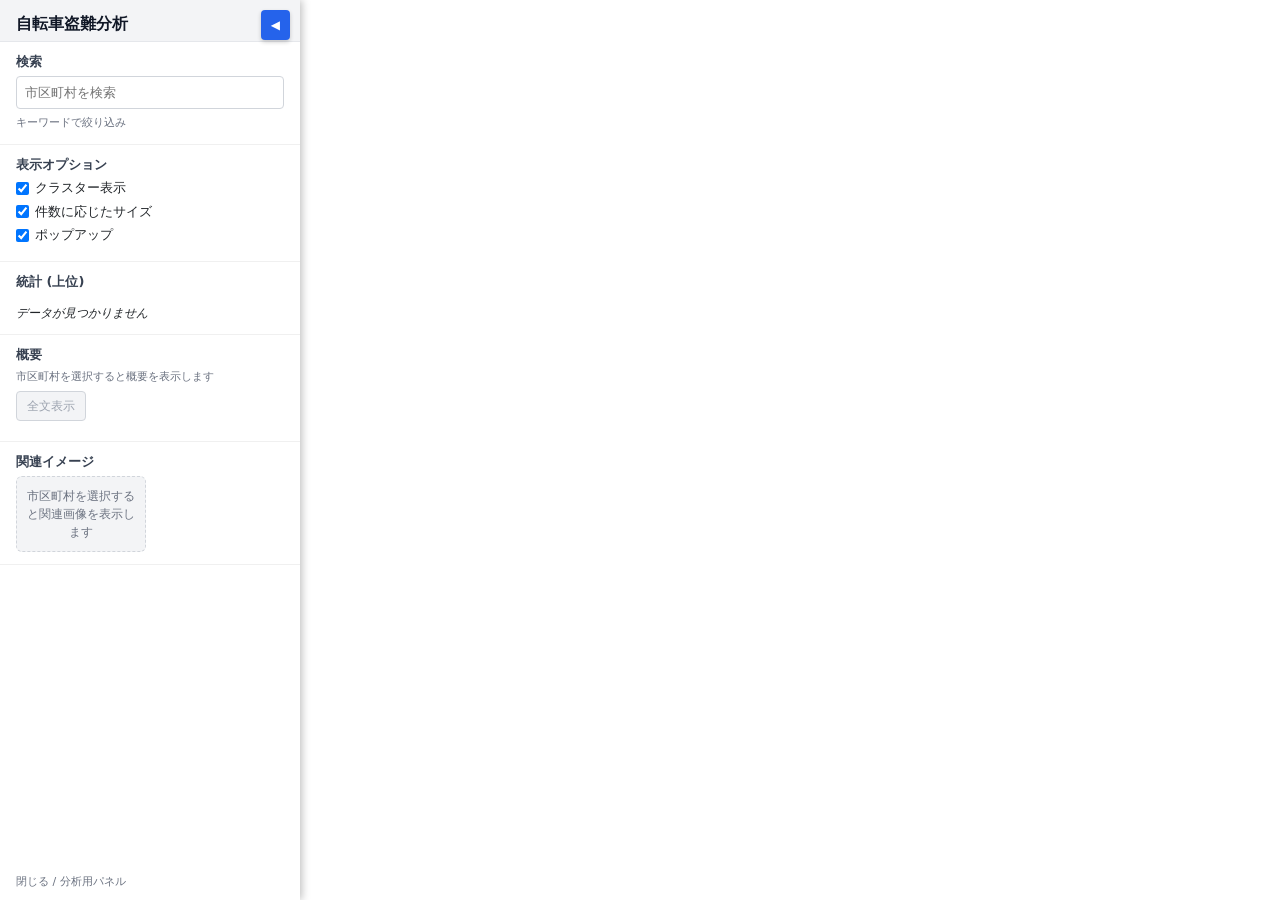
==== index.html @ ae01ef3d "Finished" ====
<!DOCTYPE html>
<html>
<head>
    
    <meta http-equiv="content-type" content="text/html; charset=UTF-8" />
    <script src="https://cdn.jsdelivr.net/npm/leaflet@1.9.3/dist/leaflet.js"></script>
    <script src="https://code.jquery.com/jquery-3.7.1.min.js"></script>
    <script src="https://cdn.jsdelivr.net/npm/bootstrap@5.2.2/dist/js/bootstrap.bundle.min.js"></script>
    <script src="https://cdnjs.cloudflare.com/ajax/libs/Leaflet.awesome-markers/2.0.2/leaflet.awesome-markers.js"></script>
    <link rel="stylesheet" href="https://cdn.jsdelivr.net/npm/leaflet@1.9.3/dist/leaflet.css"/>
    <link rel="stylesheet" href="https://cdn.jsdelivr.net/npm/bootstrap@5.2.2/dist/css/bootstrap.min.css"/>
    <link rel="stylesheet" href="https://netdna.bootstrapcdn.com/bootstrap/3.0.0/css/bootstrap-glyphicons.css"/>
    <link rel="stylesheet" href="https://cdn.jsdelivr.net/npm/@fortawesome/fontawesome-free@6.2.0/css/all.min.css"/>
    <link rel="stylesheet" href="https://cdnjs.cloudflare.com/ajax/libs/Leaflet.awesome-markers/2.0.2/leaflet.awesome-markers.css"/>
    <link rel="stylesheet" href="https://cdn.jsdelivr.net/gh/python-visualization/folium/folium/templates/leaflet.awesome.rotate.min.css"/>
    
            <meta name="viewport" content="width=device-width,
                initial-scale=1.0, maximum-scale=1.0, user-scalable=no" />
            <style>
                #map_f7c6290417a4e3bb10c1043409014bec {
                    position: relative;
                    width: 100.0%;
                    height: 100.0%;
                    left: 0.0%;
                    top: 0.0%;
                }
                .leaflet-container { font-size: 1rem; }
            </style>

            <style>html, body {
                width: 100%;
                height: 100%;
                margin: 0;
                padding: 0;
            }
            </style>

            <!-- Responsive side panel styles -->
            <style>
                .side-panel {
                    position: fixed;
                    top: 0;
                    left: 0;
                    height: 100%;
                    width: 300px;
                    max-width: 80%;
                    background: #ffffff;
                    box-shadow: 2px 0 8px rgba(0,0,0,0.25);
                    transform: translateX(-80%); /* 半分見える状態がデフォルト(閉) */
                    transition: transform 0.32s ease;
                    z-index: 1090;
                    display: flex;
                    flex-direction: column;
                    font-family: system-ui, -apple-system, BlinkMacSystemFont, "Segoe UI", Roboto, Oxygen, Ubuntu, Cantarell, "Fira Sans", "Droid Sans", "Helvetica Neue", Arial, sans-serif;
                }
                .side-panel.open { transform: translateX(0); }
                .side-panel header {
                    padding: 14px 16px 8px;
                    background: #f3f4f6;
                    border-bottom: 1px solid #e5e7eb;
                    position: relative;
                }
                .side-panel header h2 {
                    margin: 0;
                    font-size: 16px;
                    font-weight: 600;
                    color: #111827;
                }
                #panelToggle {
                    position: absolute;
                    top: 10px;
                    right: 10px;
                    background: #2563eb;
                    color: #fff;
                    border: none;
                    padding: 6px 10px;
                    font-size: 12px;
                    border-radius: 4px;
                    cursor: pointer;
                    box-shadow: 0 2px 4px rgba(0,0,0,0.2);
                }
                #panelToggle:focus { outline: 2px solid #fff; }
                .panel-section { padding: 12px 16px; border-bottom: 1px solid #f0f0f0; }
                .panel-section h3 { margin: 0 0 6px; font-size: 13px; font-weight: 600; color: #374151; }
                .panel-section label { display: flex; align-items: center; gap: 6px; font-size: 13px; margin-bottom: 4px; }
                .panel-scroll { flex: 1 1 auto; overflow-y: auto; }
                .panel-footer { padding: 10px 16px; font-size: 11px; color: #6b7280; }
                .search-box input { width: 100%; padding: 6px 8px; font-size: 13px; border: 1px solid #d1d5db; border-radius: 4px; }
                .search-results { margin-top: 6px; display: flex; flex-direction: column; gap: 4px; }
                .search-results button { text-align: left; border: 1px solid #dbeafe; background: #eff6ff; color: #1e3a8a; border-radius: 4px; padding: 6px 8px; font-size: 12px; cursor: pointer; transition: background 0.2s ease, border-color 0.2s ease; }
                .search-results button:hover, .search-results button:focus { background: #dbeafe; outline: none; }
                .search-results button.active { background: #bfdbfe; border-color: #2563eb; }
                .badge-count { background:#2563eb; color:#fff; border-radius:10px; padding:2px 6px; font-size:11px; }
                .stat-chips { display: flex; flex-wrap: wrap; gap: 8px; margin-bottom: 10px; }
                .stat-chip { flex: 1 1 45%; min-width: 120px; border: 1px solid #e5e7eb; border-radius: 6px; padding: 6px 8px; background: #f9fafb; }
                .stat-chip strong { display: block; font-size: 15px; color: #111827; }
                .stat-chip span { font-size: 11px; color: #6b7280; }
                .stat-row { width: 100%; display: flex; justify-content: space-between; align-items: center; background: #f8fafc; border: 1px solid #e5e7eb; border-radius: 5px; padding: 6px 8px; font-size: 12px; margin-bottom: 4px; cursor: pointer; transition: background 0.2s ease, border-color 0.2s ease; }
                .stat-row:hover, .stat-row:focus { background: #eff6ff; border-color: #bfdbfe; outline: none; }
                .muted-text { font-size: 11px; color: #6b7280; margin: 4px 0 6px; }
                .overview-toggle { border: 1px solid #93c5fd; background: #e0f2fe; color: #1d4ed8; border-radius: 4px; padding: 5px 10px; font-size: 12px; cursor: pointer; margin-bottom: 8px; transition: background 0.2s ease, border-color 0.2s ease; }
                .overview-toggle:hover:not(:disabled) { background: #bfdbfe; }
                .overview-toggle:disabled { background: #f3f4f6; border-color: #d1d5db; color: #9ca3af; cursor: not-allowed; }
                .overview-list { list-style: none; margin: 0; padding: 0; display: flex; flex-direction: column; gap: 6px; font-size: 12px; }
                .overview-list li { background: #f9fafb; border: 1px solid #e5e7eb; border-radius: 6px; padding: 8px; line-height: 1.5; }
                .overview-list li strong { display: block; font-size: 13px; margin-bottom: 4px; color: #111827; }
                .panel-images { display: grid; grid-template-columns: repeat(auto-fill, minmax(90px, 1fr)); gap: 8px; }
                .image-card { position: relative; border-radius: 6px; overflow: hidden; border: 1px solid #e5e7eb; background: #f8fafc; min-height: 70px; }
                .image-card img { width: 100%; height: 100%; object-fit: cover; display: block; }
                .image-card span { position: absolute; left: 0; right: 0; bottom: 0; background: rgba(0,0,0,0.45); color: #fff; font-size: 11px; padding: 2px 4px; white-space: nowrap; overflow: hidden; text-overflow: ellipsis; }
                .image-placeholder { background: #f3f4f6; color: #6b7280; border: 1px dashed #d1d5db; border-radius: 6px; padding: 10px; font-size: 12px; text-align: center; }
                .image-modal { position: fixed; inset: 0; background: rgba(0,0,0,0.65); display: flex; align-items: center; justify-content: center; z-index: 2000; padding: 20px; opacity: 0; pointer-events: none; transition: opacity 0.2s ease; }
                .image-modal.open { opacity: 1; pointer-events: auto; }
                .image-modal figure { max-width: 90vw; max-height: 90vh; margin: 0; background: #fff; border-radius: 10px; overflow: hidden; box-shadow: 0 10px 25px rgba(0,0,0,0.35); position: relative; }
                .image-modal img { max-width: 100%; max-height: 100%; display: block; }
                .image-modal figcaption { padding: 10px 14px; font-size: 14px; color: #111827; background: #f9fafb; border-top: 1px solid #e5e7eb; }
                .image-modal button { position: absolute; top: 8px; right: 8px; border: none; background: rgba(0,0,0,0.6); color: #fff; border-radius: 999px; width: 32px; height: 32px; font-size: 18px; cursor: pointer; display: flex; align-items: center; justify-content: center; }
                @media (max-width: 600px) {
                    #togglePanelBtn { top: 8px; left: 8px; font-size: 13px; padding: 8px 12px; }
                    .side-panel { width: 260px; }
                }
            </style>

            <style>#map {
                position:absolute;
                top:0;
                bottom:0;
                right:0;
                left:0;
                }
            </style>

            <style>
                .layer-toggle {
                    display: flex;
                    flex-direction: column;
                    gap: 6px;
                    padding: 6px;
                }
                .layer-toggle .toggle-title {
                    font-size: 12px;
                    font-weight: 600;
                    color: #111827;
                    margin-bottom: 2px;
                }
                .layer-toggle .button-row {
                    display: flex;
                    gap: 4px;
                    flex-wrap: wrap;
                }
                .layer-toggle button {
                    border: none;
                    background: #f3f4f6;
                    color: #1f2937;
                    padding: 6px 10px;
                    font-size: 12px;
                    border-radius: 4px;
                    cursor: pointer;
                    transition: background 0.2s ease;
                }
                .layer-toggle button.active {
                    background: #2563eb;
                    color: #ffffff;
                }
                .layer-toggle button:focus {
                    outline: 2px solid rgba(37, 99, 235, 0.3);
                    outline-offset: 1px;
                }
                .map-legend {
                    background: rgba(255,255,255,0.94);
                    padding: 10px 12px;
                    border-radius: 6px;
                    font-size: 12px;
                    color: #1f2937;
                    box-shadow: 0 2px 6px rgba(0,0,0,0.2);
                    line-height: 1.4;
                }
                .map-legend .legend-title { font-weight: 600; margin-bottom: 4px; }
                .map-legend .legend-scale { display: flex; align-items: flex-end; gap: 14px; }
                .map-legend .legend-circle {
                    border-radius: 50%;
                    border: 2px solid #2563eb;
                    background: rgba(37,99,235,0.15);
                    display: flex;
                    align-items: center;
                    justify-content: center;
                    color: #1d4ed8;
                    font-size: 10px;
                }
                .legend-circle[data-size="large"] { width: 32px; height: 32px; }
                .legend-circle[data-size="medium"] { width: 22px; height: 22px; }
                .legend-circle[data-size="small"] { width: 14px; height: 14px; }
            </style>

            <script>
                L_NO_TOUCH = false;
                L_DISABLE_3D = false;
            </script>

        
    <script src="https://cdnjs.cloudflare.com/ajax/libs/leaflet.markercluster/1.1.0/leaflet.markercluster.js"></script>
    <link rel="stylesheet" href="https://cdnjs.cloudflare.com/ajax/libs/leaflet.markercluster/1.1.0/MarkerCluster.css"/>
    <link rel="stylesheet" href="https://cdnjs.cloudflare.com/ajax/libs/leaflet.markercluster/1.1.0/MarkerCluster.Default.css"/>
</head> 
<body>
    <!-- Slide-in side panel -->
    <aside id="sidePanel" class="side-panel" aria-hidden="true">
        <header>
            <h2>自転車盗難分析</h2>
            <button id="panelToggle" aria-label="パネル開閉" aria-controls="sidePanel" aria-expanded="false">▶</button>
        </header>
        <div class="panel-scroll">
            <section class="panel-section search-box">
                <h3>検索</h3>
                <input type="text" id="searchCity" placeholder="市区町村を検索" aria-label="市区町村検索" />
                <div id="searchResults" class="search-results" role="listbox" aria-live="polite"></div>
            </section>
            <section class="panel-section" id="filtersSection">
                <h3>表示オプション</h3>
                <label><input type="checkbox" id="chkCluster" checked /> クラスター表示</label>
                <label><input type="checkbox" id="chkSizeScale" checked /> 件数に応じたサイズ</label>
                <label><input type="checkbox" id="chkTooltips" checked /> ポップアップ</label>
            </section>
            <section class="panel-section" id="statsSection">
                <h3>統計 (上位)</h3>
                <div id="summaryChips" class="stat-chips" aria-live="polite"></div>
                <div id="topStats" style="font-size:12px; line-height:1.4;">
                    <!-- 動的挿入 -->
                    <em>読み込み中...</em>
                </div>
            </section>
            <section class="panel-section" id="overviewSection">
                <h3>概要</h3>
                <p id="overviewStatus" class="muted-text">市区町村を選択すると概要を表示します</p>
                <button id="overviewToggle" class="overview-toggle" type="button" disabled>全文表示</button>
                <ul id="overviewList" class="overview-list" aria-live="polite" aria-label="市区町村の概要"></ul>
            </section>
            <section class="panel-section" id="imagesSection">
                <h3>関連イメージ</h3>
                <div id="panelImages" class="panel-images" aria-live="polite"></div>
            </section>
        </div>
        <div class="panel-footer">
            <span style="cursor:pointer;" id="closePanelLink">閉じる</span> / 分析用パネル
        </div>
    </aside>

    <!-- Map container -->
    <div class="folium-map" id="map_f7c6290417a4e3bb10c1043409014bec" ></div>

    <div id="imageModal" class="image-modal" aria-hidden="true" role="dialog" aria-label="画像プレビュー">
        <figure>
            <button type="button" id="imageModalClose" aria-label="閉じる">×</button>
            <img id="imageModalImg" src="" alt="" />
            <figcaption id="imageModalCaption"></figcaption>
        </figure>
    </div>
        
</body>
<script>
    
    
            var map_f7c6290417a4e3bb10c1043409014bec = L.map(
                "map_f7c6290417a4e3bb10c1043409014bec",
                {
                    center: [35.616717135, 140.18811012],
                    crs: L.CRS.EPSG3857,
                    ...{
  "zoom": 11,
  "zoomControl": true,
  "preferCanvas": false,
}

                }
            );

            

        
    
            var tile_layer_526d71d2e81207b99fbab3eeb32e9b01 = L.tileLayer(
                "https://{s}.basemaps.cartocdn.com/light_all/{z}/{x}/{y}{r}.png",
                {
  "minZoom": 0,
  "maxZoom": 20,
  "maxNativeZoom": 20,
  "noWrap": false,
  "attribution": "\u0026copy; \u003ca href=\"https://www.openstreetmap.org/copyright\"\u003eOpenStreetMap\u003c/a\u003e contributors \u0026copy; \u003ca href=\"https://carto.com/attributions\"\u003eCARTO\u003c/a\u003e",
  "subdomains": "abcd",
  "detectRetina": false,
  "tms": false,
  "opacity": 1,
}

            );

                        var tile_layer_e37a84e5b61f8edf1b8c174b8206d7f0 = L.tileLayer(
                                "https://server.arcgisonline.com/ArcGIS/rest/services/World_Imagery/MapServer/tile/{z}/{y}/{x}",
                                {
    "minZoom": 0,
    "maxZoom": 19,
    "noWrap": false,
    "attribution": "Tiles \u0026copy; Esri \u0026mdash; Source: Esri, i-cubed, USDA, USGS, AEX, GeoEye, Getmapping, Aerogrid, IGN, IGP, UPR-EGP, and the GIS User Community",
    "opacity": 1,
}

                        );

                        var tile_layer_1e805b9158cbe1a747aac5589d862621 = L.tileLayer(
                                "https://stamen-tiles.a.ssl.fastly.net/toner-lines/{z}/{x}/{y}.png",
                                {
    "minZoom": 0,
    "maxZoom": 20,
    "noWrap": false,
    "attribution": "Map tiles by Stamen Design, under CC BY 3.0. Data \u0026copy; OpenStreetMap contributors",
    "opacity": 1,
}

                        );

                        var tile_layer_e74fb24def4e6665278f3936b855c326 = L.tileLayer(
                                "https://{s}.tile.openrailwaymap.org/standard/{z}/{x}/{y}.png",
                                {
    "minZoom": 0,
    "maxZoom": 19,
    "noWrap": false,
    "attribution": "Map data \u0026copy; OpenStreetMap contributors; Map style \u0026copy; OpenRailwayMap contributors",
    "subdomains": "abc",
    "opacity": 1,
}

                        );
        
    
            tile_layer_526d71d2e81207b99fbab3eeb32e9b01.addTo(map_f7c6290417a4e3bb10c1043409014bec);

            tile_layer_1e805b9158cbe1a747aac5589d862621.setOpacity(0.6);
            tile_layer_1e805b9158cbe1a747aac5589d862621.setZIndex(450);
            tile_layer_e74fb24def4e6665278f3936b855c326.setOpacity(0.75);
            tile_layer_e74fb24def4e6665278f3936b855c326.setZIndex(460);

            var base_layers_f7c6290417a4e3bb10c1043409014bec = {
                "standard": tile_layer_526d71d2e81207b99fbab3eeb32e9b01,
                "satellite": tile_layer_e37a84e5b61f8edf1b8c174b8206d7f0
            };

            var overlay_layers_f7c6290417a4e3bb10c1043409014bec = {
                "traffic": tile_layer_1e805b9158cbe1a747aac5589d862621,
                "transit": tile_layer_e74fb24def4e6665278f3936b855c326
            };

            var active_base_layer_f7c6290417a4e3bb10c1043409014bec = tile_layer_526d71d2e81207b99fbab3eeb32e9b01;
            var overlay_state_f7c6290417a4e3bb10c1043409014bec = {
                "traffic": false,
                "transit": false
            };

            function setBaseLayer_f7c6290417a4e3bb10c1043409014bec(layerKey) {
                var nextLayer = base_layers_f7c6290417a4e3bb10c1043409014bec[layerKey];
                if (!nextLayer || nextLayer === active_base_layer_f7c6290417a4e3bb10c1043409014bec) {
                    return;
                }
                map_f7c6290417a4e3bb10c1043409014bec.removeLayer(active_base_layer_f7c6290417a4e3bb10c1043409014bec);
                map_f7c6290417a4e3bb10c1043409014bec.addLayer(nextLayer);
                active_base_layer_f7c6290417a4e3bb10c1043409014bec = nextLayer;
                var buttons = document.querySelectorAll('.layer-toggle button[data-type="base"]');
                buttons.forEach(function(btn) {
                    btn.classList.toggle('active', btn.dataset.layer === layerKey);
                });
            }

            function toggleOverlay_f7c6290417a4e3bb10c1043409014bec(layerKey) {
                var overlayLayer = overlay_layers_f7c6290417a4e3bb10c1043409014bec[layerKey];
                if (!overlayLayer) {
                    return;
                }
                var isActive;
                if (map_f7c6290417a4e3bb10c1043409014bec.hasLayer(overlayLayer)) {
                    map_f7c6290417a4e3bb10c1043409014bec.removeLayer(overlayLayer);
                    isActive = false;
                } else {
                    map_f7c6290417a4e3bb10c1043409014bec.addLayer(overlayLayer);
                    if (overlayLayer.bringToFront) {
                        overlayLayer.bringToFront();
                    }
                    isActive = true;
                }
                overlay_state_f7c6290417a4e3bb10c1043409014bec[layerKey] = isActive;
                var buttons = document.querySelectorAll('.layer-toggle button[data-type="overlay"]');
                buttons.forEach(function(btn) {
                    if (btn.dataset.layer === layerKey) {
                        btn.classList.toggle('active', isActive);
                    }
                });
            }

            var layer_toggle_control_f7c6290417a4e3bb10c1043409014bec = L.control({ position: "topright" });
            layer_toggle_control_f7c6290417a4e3bb10c1043409014bec.onAdd = function(map) {
                var container = L.DomUtil.create('div', 'layer-toggle leaflet-bar');

                var baseGroup = L.DomUtil.create('div', 'toggle-group', container);
                var baseTitle = L.DomUtil.create('div', 'toggle-title', baseGroup);
                baseTitle.textContent = 'ベース';
                var baseRow = L.DomUtil.create('div', 'button-row', baseGroup);
                var baseOptions = [
                    { key: 'standard', label: '標準' },
                    { key: 'satellite', label: '航空写真' }
                ];
                baseOptions.forEach(function(option) {
                    var button = L.DomUtil.create('button', '', baseRow);
                    button.type = 'button';
                    button.textContent = option.label;
                    button.dataset.layer = option.key;
                    button.dataset.type = 'base';
                    if (option.key === 'standard') {
                        button.classList.add('active');
                    }
                    L.DomEvent.on(button, 'click', function(ev) {
                        L.DomEvent.stop(ev);
                        setBaseLayer_f7c6290417a4e3bb10c1043409014bec(option.key);
                    });
                });

                var overlayGroup = L.DomUtil.create('div', 'toggle-group', container);
                var overlayTitle = L.DomUtil.create('div', 'toggle-title', overlayGroup);
                overlayTitle.textContent = 'オーバーレイ';
                var overlayRow = L.DomUtil.create('div', 'button-row', overlayGroup);
                var overlayOptions = [
                    { key: 'traffic', label: '交通状況' },
                    { key: 'transit', label: '路線図' }
                ];
                overlayOptions.forEach(function(option) {
                    var button = L.DomUtil.create('button', '', overlayRow);
                    button.type = 'button';
                    button.textContent = option.label;
                    button.dataset.layer = option.key;
                    button.dataset.type = 'overlay';
                    if (overlay_state_f7c6290417a4e3bb10c1043409014bec[option.key]) {
                        button.classList.add('active');
                    }
                    L.DomEvent.on(button, 'click', function(ev) {
                        L.DomEvent.stop(ev);
                        toggleOverlay_f7c6290417a4e3bb10c1043409014bec(option.key);
                    });
                });

                L.DomEvent.disableClickPropagation(container);
                L.DomEvent.disableScrollPropagation(container);
                return container;
            };
            layer_toggle_control_f7c6290417a4e3bb10c1043409014bec.addTo(map_f7c6290417a4e3bb10c1043409014bec);
        
    
            var marker_cluster_69c0f70e9b722f845cf326cb5aeaf27f = L.markerClusterGroup(
                {
}
            );
        
    
            var circle_marker_d428df371e9bc23b0d02b75203beaa95 = L.circleMarker(
                [35.721634, 139.9309444],
                {"bubblingMouseEvents": true, "color": "#2563eb", "dashArray": null, "dashOffset": null, "fill": true, "fillColor": "#2563eb", "fillOpacity": 0.6, "fillRule": "evenodd", "lineCap": "round", "lineJoin": "round", "opacity": 1.0, "radius": 30.0, "stroke": true, "weight": 3}
            ).addTo(marker_cluster_69c0f70e9b722f845cf326cb5aeaf27f);
        
    
        var popup_c96e4fb0774380a669b918ab66b3ad8e = L.popup({
  "maxWidth": 250,
});

        
            
                var html_6c2ad84d0067e5467867e5a15579f1a5 = $(`<div id="html_6c2ad84d0067e5467867e5a15579f1a5" style="width: 100.0%; height: 100.0%;"><b>市川市</b><br>件数: 794</div>`)[0];
                popup_c96e4fb0774380a669b918ab66b3ad8e.setContent(html_6c2ad84d0067e5467867e5a15579f1a5);
            
        

        circle_marker_d428df371e9bc23b0d02b75203beaa95.bindPopup(popup_c96e4fb0774380a669b918ab66b3ad8e)
        ;

        
    
    
            var circle_marker_f58487656fd68e5598c12ae7f82d09bb = L.circleMarker(
                [35.7879371, 139.903177],
                {"bubblingMouseEvents": true, "color": "#2563eb", "dashArray": null, "dashOffset": null, "fill": true, "fillColor": "#2563eb", "fillOpacity": 0.6, "fillRule": "evenodd", "lineCap": "round", "lineJoin": "round", "opacity": 1.0, "radius": 22.987405541561714, "stroke": true, "weight": 3}
            ).addTo(marker_cluster_69c0f70e9b722f845cf326cb5aeaf27f);
        
    
        var popup_73ba7863fd64c10ffb5c98cbd5cc5476 = L.popup({
  "maxWidth": 250,
});

        
            
                var html_c0d158f6993f849579342bb5818f1754 = $(`<div id="html_c0d158f6993f849579342bb5818f1754" style="width: 100.0%; height: 100.0%;"><b>松戸市</b><br>件数: 562</div>`)[0];
                popup_73ba7863fd64c10ffb5c98cbd5cc5476.setContent(html_c0d158f6993f849579342bb5818f1754);
            
        

        circle_marker_f58487656fd68e5598c12ae7f82d09bb.bindPopup(popup_73ba7863fd64c10ffb5c98cbd5cc5476)
        ;

        
    
    
            var circle_marker_a300850f3d2778c8debb0843b1429718 = L.circleMarker(
                [35.8676218, 139.9756876],
                {"bubblingMouseEvents": true, "color": "#2563eb", "dashArray": null, "dashOffset": null, "fill": true, "fillColor": "#2563eb", "fillOpacity": 0.6, "fillRule": "evenodd", "lineCap": "round", "lineJoin": "round", "opacity": 1.0, "radius": 20.2367758186398, "stroke": true, "weight": 3}
            ).addTo(marker_cluster_69c0f70e9b722f845cf326cb5aeaf27f);
        
    
        var popup_9b65bee24a403f30b55470ece668f7eb = L.popup({
  "maxWidth": 250,
});

        
            
                var html_1f2dd9707a6f22ad6ca2e049cd3a0bf3 = $(`<div id="html_1f2dd9707a6f22ad6ca2e049cd3a0bf3" style="width: 100.0%; height: 100.0%;"><b>柏市</b><br>件数: 471</div>`)[0];
                popup_9b65bee24a403f30b55470ece668f7eb.setContent(html_1f2dd9707a6f22ad6ca2e049cd3a0bf3);
            
        

        circle_marker_a300850f3d2778c8debb0843b1429718.bindPopup(popup_9b65bee24a403f30b55470ece668f7eb)
        ;

        
    
    
            var circle_marker_42e493315a308008caa85acaa016df18 = L.circleMarker(
                [35.5787423, 140.0943918],
                {"bubblingMouseEvents": true, "color": "#2563eb", "dashArray": null, "dashOffset": null, "fill": true, "fillColor": "#2563eb", "fillOpacity": 0.6, "fillRule": "evenodd", "lineCap": "round", "lineJoin": "round", "opacity": 1.0, "radius": 20.14609571788413, "stroke": true, "weight": 3}
            ).addTo(marker_cluster_69c0f70e9b722f845cf326cb5aeaf27f);
        
    
        var popup_6c9c6983335fd440443d003f669d9380 = L.popup({
  "maxWidth": 250,
});

        
            
                var html_ef583d9c772bce3fdb4ebcb14db133d2 = $(`<div id="html_ef583d9c772bce3fdb4ebcb14db133d2" style="width: 100.0%; height: 100.0%;"><b>千葉市中央区</b><br>件数: 468</div>`)[0];
                popup_6c9c6983335fd440443d003f669d9380.setContent(html_ef583d9c772bce3fdb4ebcb14db133d2);
            
        

        circle_marker_42e493315a308008caa85acaa016df18.bindPopup(popup_6c9c6983335fd440443d003f669d9380)
        ;

        
    
    
            var circle_marker_af2ae5707f6e0457884ef79ebf59d365 = L.circleMarker(
                [35.6539105, 139.902563],
                {"bubblingMouseEvents": true, "color": "#2563eb", "dashArray": null, "dashOffset": null, "fill": true, "fillColor": "#2563eb", "fillOpacity": 0.6, "fillRule": "evenodd", "lineCap": "round", "lineJoin": "round", "opacity": 1.0, "radius": 16.24685138539043, "stroke": true, "weight": 3}
            ).addTo(marker_cluster_69c0f70e9b722f845cf326cb5aeaf27f);
        
    
        var popup_c489bb18ca3d61bf19f11b24cf5b283b = L.popup({
  "maxWidth": 250,
});

        
            
                var html_d465c773dbbb4147bf766b5b42480670 = $(`<div id="html_d465c773dbbb4147bf766b5b42480670" style="width: 100.0%; height: 100.0%;"><b>浦安市</b><br>件数: 339</div>`)[0];
                popup_c489bb18ca3d61bf19f11b24cf5b283b.setContent(html_d465c773dbbb4147bf766b5b42480670);
            
        

        circle_marker_af2ae5707f6e0457884ef79ebf59d365.bindPopup(popup_c489bb18ca3d61bf19f11b24cf5b283b)
        ;

        
    
    
            var circle_marker_e51f08abb9e01e5912b13a43c73f334b = L.circleMarker(
                [35.722537, 140.0995131],
                {"bubblingMouseEvents": true, "color": "#2563eb", "dashArray": null, "dashOffset": null, "fill": true, "fillColor": "#2563eb", "fillOpacity": 0.6, "fillRule": "evenodd", "lineCap": "round", "lineJoin": "round", "opacity": 1.0, "radius": 15.672544080604535, "stroke": true, "weight": 3}
            ).addTo(marker_cluster_69c0f70e9b722f845cf326cb5aeaf27f);
        
    
        var popup_d6278a19c2dfb818f22a9942c75f3f54 = L.popup({
  "maxWidth": 250,
});

        
            
                var html_087ace10b7da6790ad20a2207afe29c3 = $(`<div id="html_087ace10b7da6790ad20a2207afe29c3" style="width: 100.0%; height: 100.0%;"><b>八千代市</b><br>件数: 320</div>`)[0];
                popup_d6278a19c2dfb818f22a9942c75f3f54.setContent(html_087ace10b7da6790ad20a2207afe29c3);
            
        

        circle_marker_e51f08abb9e01e5912b13a43c73f334b.bindPopup(popup_d6278a19c2dfb818f22a9942c75f3f54)
        ;

        
    
    
            var circle_marker_2e7bb16823ed5724225e7d12dd6ec6cf = L.circleMarker(
                [35.6816753, 140.0272065],
                {"bubblingMouseEvents": true, "color": "#2563eb", "dashArray": null, "dashOffset": null, "fill": true, "fillColor": "#2563eb", "fillOpacity": 0.6, "fillRule": "evenodd", "lineCap": "round", "lineJoin": "round", "opacity": 1.0, "radius": 15.46095717884131, "stroke": true, "weight": 3}
            ).addTo(marker_cluster_69c0f70e9b722f845cf326cb5aeaf27f);
        
    
        var popup_a25fb5701d0ee86972d60ffac10fa33b = L.popup({
  "maxWidth": 250,
});

        
            
                var html_b3762e3cb08a9d886937451448d608a3 = $(`<div id="html_b3762e3cb08a9d886937451448d608a3" style="width: 100.0%; height: 100.0%;"><b>習志野市</b><br>件数: 313</div>`)[0];
                popup_a25fb5701d0ee86972d60ffac10fa33b.setContent(html_b3762e3cb08a9d886937451448d608a3);
            
        

        circle_marker_2e7bb16823ed5724225e7d12dd6ec6cf.bindPopup(popup_a25fb5701d0ee86972d60ffac10fa33b)
        ;

        
    
    
            var circle_marker_5a493c247a590509e78ee5d2c8564cd2 = L.circleMarker(
                [35.6530257, 140.049996],
                {"bubblingMouseEvents": true, "color": "#2563eb", "dashArray": null, "dashOffset": null, "fill": true, "fillColor": "#2563eb", "fillOpacity": 0.6, "fillRule": "evenodd", "lineCap": "round", "lineJoin": "round", "opacity": 1.0, "radius": 14.070528967254408, "stroke": true, "weight": 3}
            ).addTo(marker_cluster_69c0f70e9b722f845cf326cb5aeaf27f);
        
    
        var popup_b119940e48368abddf6c05fb4e095e79 = L.popup({
  "maxWidth": 250,
});

        
            
                var html_79bb52c14181bdc1f8425531f12109d9 = $(`<div id="html_79bb52c14181bdc1f8425531f12109d9" style="width: 100.0%; height: 100.0%;"><b>千葉市美浜区</b><br>件数: 267</div>`)[0];
                popup_b119940e48368abddf6c05fb4e095e79.setContent(html_79bb52c14181bdc1f8425531f12109d9);
            
        

        circle_marker_5a493c247a590509e78ee5d2c8564cd2.bindPopup(popup_b119940e48368abddf6c05fb4e095e79)
        ;

        
    
    
            var circle_marker_4eea6e7d396060fc542f5e8c556f0426 = L.circleMarker(
                [35.622121, 140.1026672],
                {"bubblingMouseEvents": true, "color": "#2563eb", "dashArray": null, "dashOffset": null, "fill": true, "fillColor": "#2563eb", "fillOpacity": 0.6, "fillRule": "evenodd", "lineCap": "round", "lineJoin": "round", "opacity": 1.0, "radius": 13.556675062972293, "stroke": true, "weight": 3}
            ).addTo(marker_cluster_69c0f70e9b722f845cf326cb5aeaf27f);
        
    
        var popup_df0dd2bf1e7dab85eb08f477459b756e = L.popup({
  "maxWidth": 250,
});

        
            
                var html_6b522d238fa7e64cb28c77b6a4ae4b87 = $(`<div id="html_6b522d238fa7e64cb28c77b6a4ae4b87" style="width: 100.0%; height: 100.0%;"><b>千葉市稲毛区</b><br>件数: 250</div>`)[0];
                popup_df0dd2bf1e7dab85eb08f477459b756e.setContent(html_6b522d238fa7e64cb28c77b6a4ae4b87);
            
        

        circle_marker_4eea6e7d396060fc542f5e8c556f0426.bindPopup(popup_df0dd2bf1e7dab85eb08f477459b756e)
        ;

        
    
    
            var circle_marker_434c98f1b23054c0950ad6a971c2ac04 = L.circleMarker(
                [35.497775, 140.1156996],
                {"bubblingMouseEvents": true, "color": "#2563eb", "dashArray": null, "dashOffset": null, "fill": true, "fillColor": "#2563eb", "fillOpacity": 0.6, "fillRule": "evenodd", "lineCap": "round", "lineJoin": "round", "opacity": 1.0, "radius": 13.375314861460957, "stroke": true, "weight": 3}
            ).addTo(marker_cluster_69c0f70e9b722f845cf326cb5aeaf27f);
        
    
        var popup_89fc0ffddf1361e5e0db2848fd6f1070 = L.popup({
  "maxWidth": 250,
});

        
            
                var html_f6031cbfbb42b8683746f7fc5722a3db = $(`<div id="html_f6031cbfbb42b8683746f7fc5722a3db" style="width: 100.0%; height: 100.0%;"><b>市原市</b><br>件数: 244</div>`)[0];
                popup_89fc0ffddf1361e5e0db2848fd6f1070.setContent(html_f6031cbfbb42b8683746f7fc5722a3db);
            
        

        circle_marker_434c98f1b23054c0950ad6a971c2ac04.bindPopup(popup_89fc0ffddf1361e5e0db2848fd6f1070)
        ;

        
    
    
            var circle_marker_a278a57b86d3e635af45c92d01140a21 = L.circleMarker(
                [35.8555836, 139.9027815],
                {"bubblingMouseEvents": true, "color": "#2563eb", "dashArray": null, "dashOffset": null, "fill": true, "fillColor": "#2563eb", "fillOpacity": 0.6, "fillRule": "evenodd", "lineCap": "round", "lineJoin": "round", "opacity": 1.0, "radius": 12.015113350125946, "stroke": true, "weight": 3}
            ).addTo(marker_cluster_69c0f70e9b722f845cf326cb5aeaf27f);
        
    
        var popup_834a85006a05de32eaeee8edebc6d575 = L.popup({
  "maxWidth": 250,
});

        
            
                var html_18192d58a8caca71d03413f0808927ba = $(`<div id="html_18192d58a8caca71d03413f0808927ba" style="width: 100.0%; height: 100.0%;"><b>流山市</b><br>件数: 199</div>`)[0];
                popup_834a85006a05de32eaeee8edebc6d575.setContent(html_18192d58a8caca71d03413f0808927ba);
            
        

        circle_marker_a278a57b86d3e635af45c92d01140a21.bindPopup(popup_834a85006a05de32eaeee8edebc6d575)
        ;

        
    
    
            var circle_marker_c1ddb0eefd5d22a45b36d3ffcf9169e1 = L.circleMarker(
                [35.3810808, 139.9247334],
                {"bubblingMouseEvents": true, "color": "#2563eb", "dashArray": null, "dashOffset": null, "fill": true, "fillColor": "#2563eb", "fillOpacity": 0.6, "fillRule": "evenodd", "lineCap": "round", "lineJoin": "round", "opacity": 1.0, "radius": 11.924433249370278, "stroke": true, "weight": 3}
            ).addTo(marker_cluster_69c0f70e9b722f845cf326cb5aeaf27f);
        
    
        var popup_fec11ea3d6c5440f185e6d06fe70ae9c = L.popup({
  "maxWidth": 250,
});

        
            
                var html_f38931a24335f177606460900d652ae8 = $(`<div id="html_f38931a24335f177606460900d652ae8" style="width: 100.0%; height: 100.0%;"><b>木更津市</b><br>件数: 196</div>`)[0];
                popup_fec11ea3d6c5440f185e6d06fe70ae9c.setContent(html_f38931a24335f177606460900d652ae8);
            
        

        circle_marker_c1ddb0eefd5d22a45b36d3ffcf9169e1.bindPopup(popup_fec11ea3d6c5440f185e6d06fe70ae9c)
        ;

        
    
    
            var circle_marker_b8abcc66ab526199aa203a2a19296f4b = L.circleMarker(
                [35.6530257, 140.049996],
                {"bubblingMouseEvents": true, "color": "#2563eb", "dashArray": null, "dashOffset": null, "fill": true, "fillColor": "#2563eb", "fillOpacity": 0.6, "fillRule": "evenodd", "lineCap": "round", "lineJoin": "round", "opacity": 1.0, "radius": 11.803526448362721, "stroke": true, "weight": 3}
            ).addTo(marker_cluster_69c0f70e9b722f845cf326cb5aeaf27f);
        
    
        var popup_cb28cb537666f1cd230fbfd0fd2452b9 = L.popup({
  "maxWidth": 250,
});

        
            
                var html_caa0f25a83e2c97dfff0096bf4b334bd = $(`<div id="html_caa0f25a83e2c97dfff0096bf4b334bd" style="width: 100.0%; height: 100.0%;"><b>千葉市若葉区</b><br>件数: 192</div>`)[0];
                popup_cb28cb537666f1cd230fbfd0fd2452b9.setContent(html_caa0f25a83e2c97dfff0096bf4b334bd);
            
        

        circle_marker_b8abcc66ab526199aa203a2a19296f4b.bindPopup(popup_cb28cb537666f1cd230fbfd0fd2452b9)
        ;

        
    
    
            var circle_marker_683e47bc6456be8479fa8a3373d4188c = L.circleMarker(
                [35.7767683, 140.3183376],
                {"bubblingMouseEvents": true, "color": "#2563eb", "dashArray": null, "dashOffset": null, "fill": true, "fillColor": "#2563eb", "fillOpacity": 0.6, "fillRule": "evenodd", "lineCap": "round", "lineJoin": "round", "opacity": 1.0, "radius": 11.198992443324936, "stroke": true, "weight": 3}
            ).addTo(marker_cluster_69c0f70e9b722f845cf326cb5aeaf27f);
        
    
        var popup_27cfc77a5dd8ec72ca84fde61ffbb618 = L.popup({
  "maxWidth": 250,
});

        
            
                var html_fabbf7160777aef27215339537b57f3c = $(`<div id="html_fabbf7160777aef27215339537b57f3c" style="width: 100.0%; height: 100.0%;"><b>成田市</b><br>件数: 172</div>`)[0];
                popup_27cfc77a5dd8ec72ca84fde61ffbb618.setContent(html_fabbf7160777aef27215339537b57f3c);
            
        

        circle_marker_683e47bc6456be8479fa8a3373d4188c.bindPopup(popup_27cfc77a5dd8ec72ca84fde61ffbb618)
        ;

        
    
    
            var circle_marker_d230e5011f8d125609a26b031d93b68c = L.circleMarker(
                [35.6530257, 140.049996],
                {"bubblingMouseEvents": true, "color": "#2563eb", "dashArray": null, "dashOffset": null, "fill": true, "fillColor": "#2563eb", "fillOpacity": 0.6, "fillRule": "evenodd", "lineCap": "round", "lineJoin": "round", "opacity": 1.0, "radius": 11.047858942065492, "stroke": true, "weight": 3}
            ).addTo(marker_cluster_69c0f70e9b722f845cf326cb5aeaf27f);
        
    
        var popup_6bf1fcbd4e4fdf56f910973d97a89676 = L.popup({
  "maxWidth": 250,
});

        
            
                var html_a4361217c55bfe6ed0ebb60af2f87322 = $(`<div id="html_a4361217c55bfe6ed0ebb60af2f87322" style="width: 100.0%; height: 100.0%;"><b>千葉市花見川区</b><br>件数: 167</div>`)[0];
                popup_6bf1fcbd4e4fdf56f910973d97a89676.setContent(html_a4361217c55bfe6ed0ebb60af2f87322);
            
        

        circle_marker_d230e5011f8d125609a26b031d93b68c.bindPopup(popup_6bf1fcbd4e4fdf56f910973d97a89676)
        ;

        
    
    
            var circle_marker_36aaec40baa88af762a09a4d401bf4fc = L.circleMarker(
                [35.6696551, 140.1679445],
                {"bubblingMouseEvents": true, "color": "#2563eb", "dashArray": null, "dashOffset": null, "fill": true, "fillColor": "#2563eb", "fillOpacity": 0.6, "fillRule": "evenodd", "lineCap": "round", "lineJoin": "round", "opacity": 1.0, "radius": 10.201511335012594, "stroke": true, "weight": 3}
            ).addTo(marker_cluster_69c0f70e9b722f845cf326cb5aeaf27f);
        
    
        var popup_c1892f633c9c62065edca05f2cd4a625 = L.popup({
  "maxWidth": 250,
});

        
            
                var html_0b067e28470b2bb307077bafe5d3f993 = $(`<div id="html_0b067e28470b2bb307077bafe5d3f993" style="width: 100.0%; height: 100.0%;"><b>四街道市</b><br>件数: 139</div>`)[0];
                popup_c1892f633c9c62065edca05f2cd4a625.setContent(html_0b067e28470b2bb307077bafe5d3f993);
            
        

        circle_marker_36aaec40baa88af762a09a4d401bf4fc.bindPopup(popup_c1892f633c9c62065edca05f2cd4a625)
        ;

        
    
    
            var circle_marker_4e4833714308bee411210013d2b02b66 = L.circleMarker(
                [35.8322582, 140.1452981],
                {"bubblingMouseEvents": true, "color": "#2563eb", "dashArray": null, "dashOffset": null, "fill": true, "fillColor": "#2563eb", "fillOpacity": 0.6, "fillRule": "evenodd", "lineCap": "round", "lineJoin": "round", "opacity": 1.0, "radius": 9.234256926952142, "stroke": true, "weight": 3}
            ).addTo(marker_cluster_69c0f70e9b722f845cf326cb5aeaf27f);
        
    
        var popup_08619f104dd7dbee699a8e69d5679115 = L.popup({
  "maxWidth": 250,
});

        
            
                var html_ba28cc58013addeb278f187b3a9950c5 = $(`<div id="html_ba28cc58013addeb278f187b3a9950c5" style="width: 100.0%; height: 100.0%;"><b>印西市</b><br>件数: 107</div>`)[0];
                popup_08619f104dd7dbee699a8e69d5679115.setContent(html_ba28cc58013addeb278f187b3a9950c5);
            
        

        circle_marker_4e4833714308bee411210013d2b02b66.bindPopup(popup_08619f104dd7dbee699a8e69d5679115)
        ;

        
    
    
            var circle_marker_7959641105015d7e436831b2c67ddbb2 = L.circleMarker(
                [35.5508989, 140.1722914],
                {"bubblingMouseEvents": true, "color": "#2563eb", "dashArray": null, "dashOffset": null, "fill": true, "fillColor": "#2563eb", "fillOpacity": 0.6, "fillRule": "evenodd", "lineCap": "round", "lineJoin": "round", "opacity": 1.0, "radius": 9.204030226700251, "stroke": true, "weight": 3}
            ).addTo(marker_cluster_69c0f70e9b722f845cf326cb5aeaf27f);
        
    
        var popup_f4e723d280b9b7b5e267ee7301238a58 = L.popup({
  "maxWidth": 250,
});

        
            
                var html_a40a335b07827272bc0a02ed33ba5e2b = $(`<div id="html_a40a335b07827272bc0a02ed33ba5e2b" style="width: 100.0%; height: 100.0%;"><b>千葉市緑区</b><br>件数: 106</div>`)[0];
                popup_f4e723d280b9b7b5e267ee7301238a58.setContent(html_a40a335b07827272bc0a02ed33ba5e2b);
            
        

        circle_marker_7959641105015d7e436831b2c67ddbb2.bindPopup(popup_f4e723d280b9b7b5e267ee7301238a58)
        ;

        
    
    
            var circle_marker_7a6807b1db66fde7cba9d9127d4cf3e8 = L.circleMarker(
                [35.863999, 140.0280653],
                {"bubblingMouseEvents": true, "color": "#2563eb", "dashArray": null, "dashOffset": null, "fill": true, "fillColor": "#2563eb", "fillOpacity": 0.6, "fillRule": "evenodd", "lineCap": "round", "lineJoin": "round", "opacity": 1.0, "radius": 9.113350125944585, "stroke": true, "weight": 3}
            ).addTo(marker_cluster_69c0f70e9b722f845cf326cb5aeaf27f);
        
    
        var popup_d1000e9fa3c06588b3ccb17a9d8049f6 = L.popup({
  "maxWidth": 250,
});

        
            
                var html_4b56746a8bd710bac449657a889067fd = $(`<div id="html_4b56746a8bd710bac449657a889067fd" style="width: 100.0%; height: 100.0%;"><b>我孫子市</b><br>件数: 103</div>`)[0];
                popup_d1000e9fa3c06588b3ccb17a9d8049f6.setContent(html_4b56746a8bd710bac449657a889067fd);
            
        

        circle_marker_7a6807b1db66fde7cba9d9127d4cf3e8.bindPopup(popup_d1000e9fa3c06588b3ccb17a9d8049f6)
        ;

        
    
    
            var circle_marker_9da5ad0766bcd7634da4f80b6c82d663 = L.circleMarker(
                [35.7234619, 140.2240158],
                {"bubblingMouseEvents": true, "color": "#2563eb", "dashArray": null, "dashOffset": null, "fill": true, "fillColor": "#2563eb", "fillOpacity": 0.6, "fillRule": "evenodd", "lineCap": "round", "lineJoin": "round", "opacity": 1.0, "radius": 8.780856423173804, "stroke": true, "weight": 3}
            ).addTo(marker_cluster_69c0f70e9b722f845cf326cb5aeaf27f);
        
    
        var popup_65f68cfdbe25e05b232b49dd082eb4a9 = L.popup({
  "maxWidth": 250,
});

        
            
                var html_a2da69cb6fc0a76b44663ded59c4de61 = $(`<div id="html_a2da69cb6fc0a76b44663ded59c4de61" style="width: 100.0%; height: 100.0%;"><b>佐倉市</b><br>件数: 92</div>`)[0];
                popup_65f68cfdbe25e05b232b49dd082eb4a9.setContent(html_a2da69cb6fc0a76b44663ded59c4de61);
            
        

        circle_marker_9da5ad0766bcd7634da4f80b6c82d663.bindPopup(popup_65f68cfdbe25e05b232b49dd082eb4a9)
        ;

        
    
    
            var circle_marker_96c53296ea21aa2ee648e6be3c83c077 = L.circleMarker(
                [35.7914538, 140.0560632],
                {"bubblingMouseEvents": true, "color": "#2563eb", "dashArray": null, "dashOffset": null, "fill": true, "fillColor": "#2563eb", "fillOpacity": 0.6, "fillRule": "evenodd", "lineCap": "round", "lineJoin": "round", "opacity": 1.0, "radius": 8.629722921914357, "stroke": true, "weight": 3}
            ).addTo(marker_cluster_69c0f70e9b722f845cf326cb5aeaf27f);
        
    
        var popup_bb860f4714a49e9996f30b51114b8d6c = L.popup({
  "maxWidth": 250,
});

        
            
                var html_b047fd4534b135f9566253ed1686e416 = $(`<div id="html_b047fd4534b135f9566253ed1686e416" style="width: 100.0%; height: 100.0%;"><b>白井市</b><br>件数: 87</div>`)[0];
                popup_bb860f4714a49e9996f30b51114b8d6c.setContent(html_b047fd4534b135f9566253ed1686e416);
            
        

        circle_marker_96c53296ea21aa2ee648e6be3c83c077.bindPopup(popup_bb860f4714a49e9996f30b51114b8d6c)
        ;

        
    
    
            var circle_marker_ad035d30090f039786538ce648839e2a = L.circleMarker(
                [35.5600309, 140.3662589],
                {"bubblingMouseEvents": true, "color": "#2563eb", "dashArray": null, "dashOffset": null, "fill": true, "fillColor": "#2563eb", "fillOpacity": 0.6, "fillRule": "evenodd", "lineCap": "round", "lineJoin": "round", "opacity": 1.0, "radius": 8.2367758186398, "stroke": true, "weight": 3}
            ).addTo(marker_cluster_69c0f70e9b722f845cf326cb5aeaf27f);
        
    
        var popup_4ef13fb575c687e580876eb875351db2 = L.popup({
  "maxWidth": 250,
});

        
            
                var html_7d270a3bcf5a3d9547ad1682b2f1df7c = $(`<div id="html_7d270a3bcf5a3d9547ad1682b2f1df7c" style="width: 100.0%; height: 100.0%;"><b>東金市</b><br>件数: 74</div>`)[0];
                popup_4ef13fb575c687e580876eb875351db2.setContent(html_7d270a3bcf5a3d9547ad1682b2f1df7c);
            
        

        circle_marker_ad035d30090f039786538ce648839e2a.bindPopup(popup_4ef13fb575c687e580876eb875351db2)
        ;

        
    
    
            var circle_marker_f84eab2fbb04a8f3602cd092e2e77a8b = L.circleMarker(
                [35.6658607, 140.3178646],
                {"bubblingMouseEvents": true, "color": "#2563eb", "dashArray": null, "dashOffset": null, "fill": true, "fillColor": "#2563eb", "fillOpacity": 0.6, "fillRule": "evenodd", "lineCap": "round", "lineJoin": "round", "opacity": 1.0, "radius": 8.20654911838791, "stroke": true, "weight": 3}
            ).addTo(marker_cluster_69c0f70e9b722f845cf326cb5aeaf27f);
        
    
        var popup_f99721c3348a5a8e1d0d8601133038a9 = L.popup({
  "maxWidth": 250,
});

        
            
                var html_c289e85d2e6a70de91cfde8f8317c794 = $(`<div id="html_c289e85d2e6a70de91cfde8f8317c794" style="width: 100.0%; height: 100.0%;"><b>八街市</b><br>件数: 73</div>`)[0];
                popup_f99721c3348a5a8e1d0d8601133038a9.setContent(html_c289e85d2e6a70de91cfde8f8317c794);
            
        

        circle_marker_f84eab2fbb04a8f3602cd092e2e77a8b.bindPopup(popup_f99721c3348a5a8e1d0d8601133038a9)
        ;

        
    
    
            var circle_marker_4ba97d5a24c1a6138e997c6444d10bcb = L.circleMarker(
                [35.3302375, 139.902551],
                {"bubblingMouseEvents": true, "color": "#2563eb", "dashArray": null, "dashOffset": null, "fill": true, "fillColor": "#2563eb", "fillOpacity": 0.6, "fillRule": "evenodd", "lineCap": "round", "lineJoin": "round", "opacity": 1.0, "radius": 7.934508816120907, "stroke": true, "weight": 3}
            ).addTo(marker_cluster_69c0f70e9b722f845cf326cb5aeaf27f);
        
    
        var popup_ddf340a9f5b8f140b41d1902573ad6ca = L.popup({
  "maxWidth": 250,
});

        
            
                var html_2c3e84de39128cd3e7d0087acb0d503f = $(`<div id="html_2c3e84de39128cd3e7d0087acb0d503f" style="width: 100.0%; height: 100.0%;"><b>君津市</b><br>件数: 64</div>`)[0];
                popup_ddf340a9f5b8f140b41d1902573ad6ca.setContent(html_2c3e84de39128cd3e7d0087acb0d503f);
            
        

        circle_marker_4ba97d5a24c1a6138e997c6444d10bcb.bindPopup(popup_ddf340a9f5b8f140b41d1902573ad6ca)
        ;

        
    
    
            var circle_marker_87407da35f299656ee9cf869c4182f46 = L.circleMarker(
                [35.7204126, 140.6464527],
                {"bubblingMouseEvents": true, "color": "#2563eb", "dashArray": null, "dashOffset": null, "fill": true, "fillColor": "#2563eb", "fillOpacity": 0.6, "fillRule": "evenodd", "lineCap": "round", "lineJoin": "round", "opacity": 1.0, "radius": 7.6020151133501255, "stroke": true, "weight": 3}
            ).addTo(marker_cluster_69c0f70e9b722f845cf326cb5aeaf27f);
        
    
        var popup_27b33a01ca16b074ebca7e3901cfe134 = L.popup({
  "maxWidth": 250,
});

        
            
                var html_6208354334dd9dd0f10cc209e5058633 = $(`<div id="html_6208354334dd9dd0f10cc209e5058633" style="width: 100.0%; height: 100.0%;"><b>旭市</b><br>件数: 53</div>`)[0];
                popup_27b33a01ca16b074ebca7e3901cfe134.setContent(html_6208354334dd9dd0f10cc209e5058633);
            
        

        circle_marker_87407da35f299656ee9cf869c4182f46.bindPopup(popup_27b33a01ca16b074ebca7e3901cfe134)
        ;

        
    
    
            var circle_marker_b25fb58427c20e734729f768600c68e5 = L.circleMarker(
                [35.3039146, 139.8570499],
                {"bubblingMouseEvents": true, "color": "#2563eb", "dashArray": null, "dashOffset": null, "fill": true, "fillColor": "#2563eb", "fillOpacity": 0.6, "fillRule": "evenodd", "lineCap": "round", "lineJoin": "round", "opacity": 1.0, "radius": 7.3602015113350125, "stroke": true, "weight": 3}
            ).addTo(marker_cluster_69c0f70e9b722f845cf326cb5aeaf27f);
        
    
        var popup_cd5de6cfc1789dc728a4ba6d9a4b4ad0 = L.popup({
  "maxWidth": 250,
});

        
            
                var html_71aaf64c3c4684cb6069c597d80422a4 = $(`<div id="html_71aaf64c3c4684cb6069c597d80422a4" style="width: 100.0%; height: 100.0%;"><b>富津市</b><br>件数: 45</div>`)[0];
                popup_cd5de6cfc1789dc728a4ba6d9a4b4ad0.setContent(html_71aaf64c3c4684cb6069c597d80422a4);
            
        

        circle_marker_b25fb58427c20e734729f768600c68e5.bindPopup(popup_cd5de6cfc1789dc728a4ba6d9a4b4ad0)
        ;

        
    
    
            var circle_marker_9224cf155fbb4c6144891100329351f0 = L.circleMarker(
                [35.7268876, 140.3430548],
                {"bubblingMouseEvents": true, "color": "#2563eb", "dashArray": null, "dashOffset": null, "fill": true, "fillColor": "#2563eb", "fillOpacity": 0.6, "fillRule": "evenodd", "lineCap": "round", "lineJoin": "round", "opacity": 1.0, "radius": 6.876574307304786, "stroke": true, "weight": 3}
            ).addTo(marker_cluster_69c0f70e9b722f845cf326cb5aeaf27f);
        
    
        var popup_c0f9afe184f7fc80f9ca54e277a90a1f = L.popup({
  "maxWidth": 250,
});

        
            
                var html_cd5bb126d93e69e8eec870c994b89e02 = $(`<div id="html_cd5bb126d93e69e8eec870c994b89e02" style="width: 100.0%; height: 100.0%;"><b>富里市</b><br>件数: 29</div>`)[0];
                popup_c0f9afe184f7fc80f9ca54e277a90a1f.setContent(html_cd5bb126d93e69e8eec870c994b89e02);
            
        

        circle_marker_9224cf155fbb4c6144891100329351f0.bindPopup(popup_c0f9afe184f7fc80f9ca54e277a90a1f)
        ;

        
    
    
            var circle_marker_ef0c856e788d2f09bdf537f1de85b18c = L.circleMarker(
                [35.8410441, 140.2441238],
                {"bubblingMouseEvents": true, "color": "#2563eb", "dashArray": null, "dashOffset": null, "fill": true, "fillColor": "#2563eb", "fillOpacity": 0.6, "fillRule": "evenodd", "lineCap": "round", "lineJoin": "round", "opacity": 1.0, "radius": 6.604534005037784, "stroke": true, "weight": 3}
            ).addTo(marker_cluster_69c0f70e9b722f845cf326cb5aeaf27f);
        
    
        var popup_617b96395aafec97899f9d1a79b562be = L.popup({
  "maxWidth": 250,
});

        
            
                var html_9b32b011ab689917491dd674eaf03c17 = $(`<div id="html_9b32b011ab689917491dd674eaf03c17" style="width: 100.0%; height: 100.0%;"><b>栄町</b><br>件数: 20</div>`)[0];
                popup_617b96395aafec97899f9d1a79b562be.setContent(html_9b32b011ab689917491dd674eaf03c17);
            
        

        circle_marker_ef0c856e788d2f09bdf537f1de85b18c.bindPopup(popup_617b96395aafec97899f9d1a79b562be)
        ;

        
    
    
            var circle_marker_ac6e11495ff33711493b2cf151c314a5 = L.circleMarker(
                [35.602875, 140.4134292],
                {"bubblingMouseEvents": true, "color": "#2563eb", "dashArray": null, "dashOffset": null, "fill": true, "fillColor": "#2563eb", "fillOpacity": 0.6, "fillRule": "evenodd", "lineCap": "round", "lineJoin": "round", "opacity": 1.0, "radius": 6.4534005037783375, "stroke": true, "weight": 3}
            ).addTo(marker_cluster_69c0f70e9b722f845cf326cb5aeaf27f);
        
    
        var popup_b74cc184db50288b25a4f4a99ab96c95 = L.popup({
  "maxWidth": 250,
});

        
            
                var html_ab4a4966003cd4a1b3be0438367b55b6 = $(`<div id="html_ab4a4966003cd4a1b3be0438367b55b6" style="width: 100.0%; height: 100.0%;"><b>山武市</b><br>件数: 15</div>`)[0];
                popup_b74cc184db50288b25a4f4a99ab96c95.setContent(html_ab4a4966003cd4a1b3be0438367b55b6);
            
        

        circle_marker_ac6e11495ff33711493b2cf151c314a5.bindPopup(popup_b74cc184db50288b25a4f4a99ab96c95)
        ;

        
    
    
            var circle_marker_e9bfbf67dd4ad124c583dd2ff4e2d5da = L.circleMarker(
                [35.5216038, 140.3208929],
                {"bubblingMouseEvents": true, "color": "#2563eb", "dashArray": null, "dashOffset": null, "fill": true, "fillColor": "#2563eb", "fillOpacity": 0.6, "fillRule": "evenodd", "lineCap": "round", "lineJoin": "round", "opacity": 1.0, "radius": 6.302267002518891, "stroke": true, "weight": 3}
            ).addTo(marker_cluster_69c0f70e9b722f845cf326cb5aeaf27f);
        
    
        var popup_d7b19e63f3b1e7015aa4d6b2a0e114d4 = L.popup({
  "maxWidth": 250,
});

        
            
                var html_3ececbbc4a5a53748c7e8de2d6f60c35 = $(`<div id="html_3ececbbc4a5a53748c7e8de2d6f60c35" style="width: 100.0%; height: 100.0%;"><b>大網白里市</b><br>件数: 10</div>`)[0];
                popup_d7b19e63f3b1e7015aa4d6b2a0e114d4.setContent(html_3ececbbc4a5a53748c7e8de2d6f60c35);
            
        

        circle_marker_e9bfbf67dd4ad124c583dd2ff4e2d5da.bindPopup(popup_d7b19e63f3b1e7015aa4d6b2a0e114d4)
        ;

        
    
    
            var circle_marker_70b1b5cb1efa52126cd88446bb416212 = L.circleMarker(
                [35.2539394, 140.3849461],
                {"bubblingMouseEvents": true, "color": "#2563eb", "dashArray": null, "dashOffset": null, "fill": true, "fillColor": "#2563eb", "fillOpacity": 0.6, "fillRule": "evenodd", "lineCap": "round", "lineJoin": "round", "opacity": 1.0, "radius": 6.272040302267002, "stroke": true, "weight": 3}
            ).addTo(marker_cluster_69c0f70e9b722f845cf326cb5aeaf27f);
        
    
        var popup_71c0f2a3d24b9a0208b430fa4c57eed0 = L.popup({
  "maxWidth": 250,
});

        
            
                var html_56c13693670972f66429d81e0775e600 = $(`<div id="html_56c13693670972f66429d81e0775e600" style="width: 100.0%; height: 100.0%;"><b>いすみ市</b><br>件数: 9</div>`)[0];
                popup_71c0f2a3d24b9a0208b430fa4c57eed0.setContent(html_56c13693670972f66429d81e0775e600);
            
        

        circle_marker_70b1b5cb1efa52126cd88446bb416212.bindPopup(popup_71c0f2a3d24b9a0208b430fa4c57eed0)
        ;

        
    
    
            var circle_marker_f2f1a8f8a8e78d0c4ad6b6539b4f3d82 = L.circleMarker(
                [35.70794, 140.5645144],
                {"bubblingMouseEvents": true, "color": "#2563eb", "dashArray": null, "dashOffset": null, "fill": true, "fillColor": "#2563eb", "fillOpacity": 0.6, "fillRule": "evenodd", "lineCap": "round", "lineJoin": "round", "opacity": 1.0, "radius": 6.272040302267002, "stroke": true, "weight": 3}
            ).addTo(marker_cluster_69c0f70e9b722f845cf326cb5aeaf27f);
        
    
        var popup_7e3eaf2f1568a7c5764560583fde905e = L.popup({
  "maxWidth": 250,
});

        
            
                var html_9317f14aecf96348b38072f93ffe3d1f = $(`<div id="html_9317f14aecf96348b38072f93ffe3d1f" style="width: 100.0%; height: 100.0%;"><b>匝瑳市</b><br>件数: 9</div>`)[0];
                popup_7e3eaf2f1568a7c5764560583fde905e.setContent(html_9317f14aecf96348b38072f93ffe3d1f);
            
        

        circle_marker_f2f1a8f8a8e78d0c4ad6b6539b4f3d82.bindPopup(popup_7e3eaf2f1568a7c5764560583fde905e)
        ;

        
    
    
            var circle_marker_fc45a73bc95bffaa31e8a598a8a151f8 = L.circleMarker(
                [35.66582, 140.5048541],
                {"bubblingMouseEvents": true, "color": "#2563eb", "dashArray": null, "dashOffset": null, "fill": true, "fillColor": "#2563eb", "fillOpacity": 0.6, "fillRule": "evenodd", "lineCap": "round", "lineJoin": "round", "opacity": 1.0, "radius": 6.272040302267002, "stroke": true, "weight": 3}
            ).addTo(marker_cluster_69c0f70e9b722f845cf326cb5aeaf27f);
        
    
        var popup_b1674b9447228f52a870c35c5cb95c4f = L.popup({
  "maxWidth": 250,
});

        
            
                var html_234363af3e60a933b85a8e47da715a1b = $(`<div id="html_234363af3e60a933b85a8e47da715a1b" style="width: 100.0%; height: 100.0%;"><b>横芝光町</b><br>件数: 9</div>`)[0];
                popup_b1674b9447228f52a870c35c5cb95c4f.setContent(html_234363af3e60a933b85a8e47da715a1b);
            
        

        circle_marker_fc45a73bc95bffaa31e8a598a8a151f8.bindPopup(popup_b1674b9447228f52a870c35c5cb95c4f)
        ;

        
    
    
            var circle_marker_0de261eec9ed00bbf8a87da873db2521 = L.circleMarker(
                [35.3728017, 140.3686619],
                {"bubblingMouseEvents": true, "color": "#2563eb", "dashArray": null, "dashOffset": null, "fill": true, "fillColor": "#2563eb", "fillOpacity": 0.6, "fillRule": "evenodd", "lineCap": "round", "lineJoin": "round", "opacity": 1.0, "radius": 6.181360201511335, "stroke": true, "weight": 3}
            ).addTo(marker_cluster_69c0f70e9b722f845cf326cb5aeaf27f);
        
    
        var popup_dcdb9765eaa14946262ba4286fdb5e55 = L.popup({
  "maxWidth": 250,
});

        
            
                var html_b32ae30372a93043ca7d53b4fc6d37f8 = $(`<div id="html_b32ae30372a93043ca7d53b4fc6d37f8" style="width: 100.0%; height: 100.0%;"><b>一宮町</b><br>件数: 6</div>`)[0];
                popup_dcdb9765eaa14946262ba4286fdb5e55.setContent(html_b32ae30372a93043ca7d53b4fc6d37f8);
            
        

        circle_marker_0de261eec9ed00bbf8a87da873db2521.bindPopup(popup_dcdb9765eaa14946262ba4286fdb5e55)
        ;

        
    
    
            var circle_marker_af675b6f0b42eb8e12f8560f872b2e31 = L.circleMarker(
                [35.0387486, 139.8371399],
                {"bubblingMouseEvents": true, "color": "#2563eb", "dashArray": null, "dashOffset": null, "fill": true, "fillColor": "#2563eb", "fillOpacity": 0.6, "fillRule": "evenodd", "lineCap": "round", "lineJoin": "round", "opacity": 1.0, "radius": 6.120906801007557, "stroke": true, "weight": 3}
            ).addTo(marker_cluster_69c0f70e9b722f845cf326cb5aeaf27f);
        
    
        var popup_0d57ada990e265008827a6dcc199a3f0 = L.popup({
  "maxWidth": 250,
});

        
            
                var html_ee38d7c5b8724ced129c6ab257a85916 = $(`<div id="html_ee38d7c5b8724ced129c6ab257a85916" style="width: 100.0%; height: 100.0%;"><b>南房総市</b><br>件数: 4</div>`)[0];
                popup_0d57ada990e265008827a6dcc199a3f0.setContent(html_ee38d7c5b8724ced129c6ab257a85916);
            
        

        circle_marker_af675b6f0b42eb8e12f8560f872b2e31.bindPopup(popup_0d57ada990e265008827a6dcc199a3f0)
        ;

        
    
    
            var circle_marker_a21745e68b88bf4586334d0a371041b8 = L.circleMarker(
                [35.1916611, 140.3487766],
                {"bubblingMouseEvents": true, "color": "#2563eb", "dashArray": null, "dashOffset": null, "fill": true, "fillColor": "#2563eb", "fillOpacity": 0.6, "fillRule": "evenodd", "lineCap": "round", "lineJoin": "round", "opacity": 1.0, "radius": 6.120906801007557, "stroke": true, "weight": 3}
            ).addTo(marker_cluster_69c0f70e9b722f845cf326cb5aeaf27f);
        
    
        var popup_6e284a0641635f42b4db74486718af90 = L.popup({
  "maxWidth": 250,
});

        
            
                var html_b19ae24a782b4503297ec45fbee92f76 = $(`<div id="html_b19ae24a782b4503297ec45fbee92f76" style="width: 100.0%; height: 100.0%;"><b>御宿町</b><br>件数: 4</div>`)[0];
                popup_6e284a0641635f42b4db74486718af90.setContent(html_b19ae24a782b4503297ec45fbee92f76);
            
        

        circle_marker_a21745e68b88bf4586334d0a371041b8.bindPopup(popup_6e284a0641635f42b4db74486718af90)
        ;

        
    
    
            var circle_marker_83dec7bc7683374f792f7616a3644242 = L.circleMarker(
                [35.7357344, 140.4677155],
                {"bubblingMouseEvents": true, "color": "#2563eb", "dashArray": null, "dashOffset": null, "fill": true, "fillColor": "#2563eb", "fillOpacity": 0.6, "fillRule": "evenodd", "lineCap": "round", "lineJoin": "round", "opacity": 1.0, "radius": 6.090680100755668, "stroke": true, "weight": 3}
            ).addTo(marker_cluster_69c0f70e9b722f845cf326cb5aeaf27f);
        
    
        var popup_4dc1b6dea8de60971dc647b8bd5bb7d4 = L.popup({
  "maxWidth": 250,
});

        
            
                var html_d52f9723bc831d0a7a53334d14334013 = $(`<div id="html_d52f9723bc831d0a7a53334d14334013" style="width: 100.0%; height: 100.0%;"><b>多古町</b><br>件数: 3</div>`)[0];
                popup_4dc1b6dea8de60971dc647b8bd5bb7d4.setContent(html_d52f9723bc831d0a7a53334d14334013);
            
        

        circle_marker_83dec7bc7683374f792f7616a3644242.bindPopup(popup_4dc1b6dea8de60971dc647b8bd5bb7d4)
        ;

        
    
    
            var circle_marker_61a06e55ecd2245b3abb1488861c95e0 = L.circleMarker(
                [35.8371096, 140.6688917],
                {"bubblingMouseEvents": true, "color": "#2563eb", "dashArray": null, "dashOffset": null, "fill": true, "fillColor": "#2563eb", "fillOpacity": 0.6, "fillRule": "evenodd", "lineCap": "round", "lineJoin": "round", "opacity": 1.0, "radius": 6.030226700251889, "stroke": true, "weight": 3}
            ).addTo(marker_cluster_69c0f70e9b722f845cf326cb5aeaf27f);
        
    
        var popup_20d8db51901ebb2896b77bde7dfa03bc = L.popup({
  "maxWidth": 250,
});

        
            
                var html_385f96316519d888d886245a2d060818 = $(`<div id="html_385f96316519d888d886245a2d060818" style="width: 100.0%; height: 100.0%;"><b>東庄町</b><br>件数: 1</div>`)[0];
                popup_20d8db51901ebb2896b77bde7dfa03bc.setContent(html_385f96316519d888d886245a2d060818);
            
        

        circle_marker_61a06e55ecd2245b3abb1488861c95e0.bindPopup(popup_20d8db51901ebb2896b77bde7dfa03bc)
        ;

        
    
    
            var circle_marker_e0da418b69f97e9d717851fd1c2d468a = L.circleMarker(
                [35.1521846, 140.3207449],
                {"bubblingMouseEvents": true, "color": "#2563eb", "dashArray": null, "dashOffset": null, "fill": true, "fillColor": "#2563eb", "fillOpacity": 0.6, "fillRule": "evenodd", "lineCap": "round", "lineJoin": "round", "opacity": 1.0, "radius": 6.030226700251889, "stroke": true, "weight": 3}
            ).addTo(marker_cluster_69c0f70e9b722f845cf326cb5aeaf27f);
        
    
        var popup_b13fdbbbc7d3d25acc40c62788d06a7e = L.popup({
  "maxWidth": 250,
});

        
            
                var html_39122720e46b8594cff85f52143d7218 = $(`<div id="html_39122720e46b8594cff85f52143d7218" style="width: 100.0%; height: 100.0%;"><b>勝浦市</b><br>件数: 1</div>`)[0];
                popup_b13fdbbbc7d3d25acc40c62788d06a7e.setContent(html_39122720e46b8594cff85f52143d7218);
            
        

        circle_marker_e0da418b69f97e9d717851fd1c2d468a.bindPopup(popup_b13fdbbbc7d3d25acc40c62788d06a7e)
        ;

        
    
    
            var circle_marker_e678c6fe90058ec59af833ce82e2a093 = L.circleMarker(
                [35.9016885, 140.4051129],
                {"bubblingMouseEvents": true, "color": "#2563eb", "dashArray": null, "dashOffset": null, "fill": true, "fillColor": "#2563eb", "fillOpacity": 0.6, "fillRule": "evenodd", "lineCap": "round", "lineJoin": "round", "opacity": 1.0, "radius": 6.030226700251889, "stroke": true, "weight": 3}
            ).addTo(marker_cluster_69c0f70e9b722f845cf326cb5aeaf27f);
        
    
        var popup_5ccb57f09a7bc2f68aabe480d7cd9f4d = L.popup({
  "maxWidth": 250,
});

        
            
                var html_6235997835fed5a27a88fbb0b33e0f0e = $(`<div id="html_6235997835fed5a27a88fbb0b33e0f0e" style="width: 100.0%; height: 100.0%;"><b>神崎町</b><br>件数: 1</div>`)[0];
                popup_5ccb57f09a7bc2f68aabe480d7cd9f4d.setContent(html_6235997835fed5a27a88fbb0b33e0f0e);
            
        

        circle_marker_e678c6fe90058ec59af833ce82e2a093.bindPopup(popup_5ccb57f09a7bc2f68aabe480d7cd9f4d)
        ;

        
    
    
            marker_cluster_69c0f70e9b722f845cf326cb5aeaf27f.addTo(map_f7c6290417a4e3bb10c1043409014bec);
        
    
            var marker_e160306350e7d8560921c4deadd457e5 = L.marker(
                [35.616717135, 140.18811012],
                {
}
            ).addTo(map_f7c6290417a4e3bb10c1043409014bec);
        
    
            var div_icon_c4f52838a27d42f6c334155c9721b77f = L.divIcon({
  "html": "\u003cdiv style=\"font-size:12px;color:#111;background:rgba(255,255,255,0.8);padding:4px;border-radius:4px;\"\u003e\u4e2d\u5fc3\u003c/div\u003e",
  "className": "empty",
});
        
    
                marker_e160306350e7d8560921c4deadd457e5.setIcon(div_icon_c4f52838a27d42f6c334155c9721b77f);
            
    
            var layer_control_56badc0cae6e9d78c3df7c24acf9c349_layers = {
                base_layers : {
                    "cartodbpositron" : tile_layer_526d71d2e81207b99fbab3eeb32e9b01,
                },
                overlays :  {
                    "macro_element_69c0f70e9b722f845cf326cb5aeaf27f" : marker_cluster_69c0f70e9b722f845cf326cb5aeaf27f,
                },
            };
            let layer_control_56badc0cae6e9d78c3df7c24acf9c349 = L.control.layers(
                layer_control_56badc0cae6e9d78c3df7c24acf9c349_layers.base_layers,
                layer_control_56badc0cae6e9d78c3df7c24acf9c349_layers.overlays,
                {
  "position": "topright",
  "collapsed": true,
  "autoZIndex": true,
}
            ).addTo(map_f7c6290417a4e3bb10c1043409014bec);

            L.control.scale({ position: 'bottomleft', imperial: false }).addTo(map_f7c6290417a4e3bb10c1043409014bec);

            var legend_control_0fda813328ab48d7a4d394f2e884114f = L.control({ position: 'bottomright' });
            legend_control_0fda813328ab48d7a4d394f2e884114f.onAdd = function(map) {
                var div = L.DomUtil.create('div', 'map-legend');
                div.innerHTML = '<div class="legend-title">件数スケール</div>' +
                    '<div class="legend-scale">' +
                    '<span class="legend-circle" data-size="large">800</span>' +
                    '<span class="legend-circle" data-size="medium">300</span>' +
                    '<span class="legend-circle" data-size="small">50</span>' +
                    '</div>' +
                    '<div style="margin-top:6px; font-size:11px; color:#6b7280;">サイズは件数に比例</div>';
                return div;
            };
            legend_control_0fda813328ab48d7a4d394f2e884114f.addTo(map_f7c6290417a4e3bb10c1043409014bec);

        
</script>
<script>
// Side panel toggle + insight logic
(() => {
    const panel = document.getElementById('sidePanel');
    const toggle = document.getElementById('panelToggle');
    const closeLink = document.getElementById('closePanelLink');
    const statsTarget = document.getElementById('topStats');
    const chipsTarget = document.getElementById('summaryChips');
    const searchInput = document.getElementById('searchCity');
    const searchResults = document.getElementById('searchResults');
    const overviewList = document.getElementById('overviewList');
    const overviewStatus = document.getElementById('overviewStatus');
    const overviewToggle = document.getElementById('overviewToggle');
    const panelImages = document.getElementById('panelImages');
    const imageModal = document.getElementById('imageModal');
    const imageModalImg = document.getElementById('imageModalImg');
    const imageModalCaption = document.getElementById('imageModalCaption');
    const imageModalClose = document.getElementById('imageModalClose');
    const markerGroup = typeof marker_cluster_69c0f70e9b722f845cf326cb5aeaf27f !== 'undefined'
        ? marker_cluster_69c0f70e9b722f845cf326cb5aeaf27f
        : null;
    const cityRecords = [];
    const recordMap = {};
    const wikiCache = new Map();
    const imageCache = new Map();
    let recordSequence = 0;
    let currentOverviewCity = null;
    let currentImagesCity = null;
    let showFullArticle = false;
    let open = true; // false: 半分表示, true: 全開
    let activeModalSrc = null;

    function updatePanelState() {
        if (open) {
            panel.classList.add('open');
            panel.setAttribute('aria-hidden', 'false');
            toggle.setAttribute('aria-expanded', 'true');
            toggle.textContent = '◀';
        } else {
            panel.classList.remove('open');
            panel.setAttribute('aria-hidden', 'true');
            toggle.setAttribute('aria-expanded', 'false');
            toggle.textContent = '▶';
        }
    }

    toggle.addEventListener('click', () => { open = !open; updatePanelState(); });
    closeLink.addEventListener('click', () => { open = false; updatePanelState(); });
    updatePanelState();

    function parsePopup(popup) {
        if (!popup || typeof popup.getContent !== 'function') {
            return null;
        }
        const content = popup.getContent();
        let html = '';
        if (typeof content === 'string') {
            html = content;
        } else if (content && typeof content === 'object') {
            if (typeof content.outerHTML === 'string') {
                html = content.outerHTML;
            } else if (typeof content.innerHTML === 'string') {
                html = content.innerHTML;
            }
        }
        if (!html) {
            return null;
        }
        const nameMatch = html.match(/<b>(.*?)<\/b>/);
        const countMatch = html.match(/件数:\s*(\d+)/);
        if (!nameMatch || !countMatch) {
            return null;
        }
        const idMatch = html.match(/id="(html_[^"]+)"/);
        const id = idMatch ? idMatch[1] : `record_${recordSequence += 1}`;
        return {
            id,
            name: nameMatch[1],
            count: parseInt(countMatch[1], 10)
        };
    }

    if (markerGroup) {
        markerGroup.eachLayer(layer => {
            if (typeof layer.getPopup !== 'function') {
                return;
            }
            const record = parsePopup(layer.getPopup());
            if (!record) {
                return;
            }
            record.marker = layer;
            record.latlng = layer.getLatLng();
            cityRecords.push(record);
            recordMap[record.id] = record;
        });
    }

    function renderTopStats(list) {
        if (!list.length) {
            statsTarget.innerHTML = '<em>データが見つかりません</em>';
            return;
        }
        const topTen = [...list].sort((a, b) => b.count - a.count).slice(0, 10);
        statsTarget.innerHTML = topTen.map(item => (
            `<button type="button" class="stat-row" data-city-id="${item.id}">
                <span>${item.name}</span>
                <span class="badge-count">${item.count}</span>
            </button>`
        )).join('');
    }

    function renderSummaryChips(list) {
        if (!list.length) {
            chipsTarget.innerHTML = '';
            return;
        }
        const total = list.reduce((sum, item) => sum + item.count, 0);
        const average = Math.round(total / list.length);
        const topCity = [...list].sort((a, b) => b.count - a.count)[0];
        chipsTarget.innerHTML = [
            `<div class="stat-chip"><strong>${total.toLocaleString()}</strong><span>総件数</span></div>`,
            `<div class="stat-chip"><strong>${average.toLocaleString()}</strong><span>平均/市区町村</span></div>`,
            `<div class="stat-chip"><strong>${topCity.name}</strong><span>最多&nbsp;(${topCity.count})</span></div>`
        ].join('');
    }

    function escapeHtml(text) {
        return (text || '').replace(/&/g, '&amp;').replace(/"/g, '&quot;').replace(/</g, '&lt;').replace(/>/g, '&gt;');
    }

    function setOverviewMessage(message) {
        overviewStatus.textContent = message;
        overviewList.innerHTML = '';
        overviewToggle.disabled = true;
    }

    function setOverviewContent(cityName, summary) {
        overviewStatus.textContent = '';
        overviewList.innerHTML = '';
        overviewToggle.disabled = false;
        overviewToggle.textContent = showFullArticle ? '短く表示' : '全文表示';
        const summaryItem = document.createElement('li');
        const strong = document.createElement('strong');
        strong.textContent = cityName;
        summaryItem.appendChild(strong);
        if (summary) {
            const text = document.createElement('span');
            text.textContent = summary;
            summaryItem.appendChild(text);
        }
        overviewList.appendChild(summaryItem);

        const linkItem = document.createElement('li');
        const link = document.createElement('a');
        link.href = `https://ja.wikipedia.org/wiki/${encodeURIComponent(cityName)}`;
        link.target = '_blank';
        link.rel = 'noopener';
        link.textContent = 'Wikipediaで詳しく見る';
        linkItem.appendChild(link);
        overviewList.appendChild(linkItem);
    }

    function setImagesMessage(message) {
        panelImages.innerHTML = `<div class="image-placeholder">${message}</div>`;
    }

    function setImageGallery(images) {
        panelImages.innerHTML = images.map(img => {
            const safeSrc = escapeHtml(img.src);
            const safeTitle = escapeHtml(img.title);
            return `
                <figure class="image-card" tabindex="0" data-full-src="${safeSrc}" data-title="${safeTitle}">
                    <img src="${safeSrc}" alt="${safeTitle}" loading="lazy" referrerpolicy="no-referrer">
                    <span>${safeTitle}</span>
                </figure>`;
        }).join('');
    }

    function handleModalKeydown(ev) {
        if (ev.key === 'Escape') {
            closeImageModal();
        }
    }

    function openImageModal(src, title) {
        if (!src) {
            return;
        }
        activeModalSrc = src;
        imageModalImg.src = src;
        imageModalImg.alt = title || '';
        imageModalCaption.textContent = title || '';
        imageModal.classList.add('open');
        imageModal.setAttribute('aria-hidden', 'false');
        document.addEventListener('keydown', handleModalKeydown);
    }

    function closeImageModal() {
        if (!imageModal.classList.contains('open')) {
            return;
        }
        activeModalSrc = null;
        imageModal.classList.remove('open');
        imageModal.setAttribute('aria-hidden', 'true');
        imageModalImg.src = '';
        imageModalImg.alt = '';
        imageModalCaption.textContent = '';
        document.removeEventListener('keydown', handleModalKeydown);
    }

    function toggleImageModal(target) {
        if (!target) return;
        const src = target.getAttribute('data-full-src');
        const title = target.getAttribute('data-title');
        if (!src) return;
        if (imageModal.classList.contains('open') && activeModalSrc === src) {
            closeImageModal();
        } else {
            openImageModal(src, title);
        }
    }

    function buildTitleCandidates(name) {
        const trimmed = name.replace(/\s+/g, '');
        const candidates = [trimmed];
        const wardMatch = trimmed.match(/^(.+?市)(.+区)$/);
        if (wardMatch) {
            const city = wardMatch[1];
            const ward = wardMatch[2];
            candidates.push(`${ward} (${city})`);
            candidates.push(ward);
        } else if (/区$/.test(trimmed) && !trimmed.includes('市')) {
            const ward = trimmed;
            candidates.push(`${ward} (日本)`);
        }
        return [...new Set(candidates)];
    }

    async function requestWikipediaSummary(title, full) {
        const params = new URLSearchParams({
            action: 'query',
            prop: 'extracts',
            explaintext: '1',
            redirects: '1',
            format: 'json',
            formatversion: '2',
            titles: title,
            origin: '*'
        });
        if (!full) {
            params.set('exintro', '1');
            params.set('exsentences', '5');
        }
        const extendedEndpoint = `https://ja.wikipedia.org/w/api.php?${params.toString()}`;
        const fallbackEndpoint = `https://ja.wikipedia.org/api/rest_v1/page/summary/${encodeURIComponent(title)}`;

        const sanitize = text => (text || '').replace(/\[[^\]]*\]/g, '').replace(/\s+/g, ' ').trim();

        async function request(url, options) {
            const response = await fetch(url, options);
            if (!response.ok) {
                throw new Error('Wikipedia request failed');
            }
            return response.json();
        }

        try {
            const data = await request(extendedEndpoint);
            const extract = data?.query?.pages?.[0]?.extract;
            if (extract) {
                let summary = sanitize(extract);
                if (full && summary.length > 2000) {
                    summary = `${summary.slice(0, 2000)}...`;
                }
                return summary;
            }
            throw new Error('No extended extract');
        } catch (firstError) {
            try {
                const fallbackData = await request(fallbackEndpoint, { headers: { 'Accept-Language': 'ja,en;q=0.8' } });
                let summary = sanitize(fallbackData.extract || fallbackData.description);
                if (full && summary && summary.length > 2000) {
                    summary = `${summary.slice(0, 2000)}...`;
                }
                return summary || null;
            } catch (fallbackError) {
                console.warn('Wikipedia summary fetch failed for', title, firstError, fallbackError);
                return null;
            }
        }
    }

    async function fetchWikiSummary(cityName, full = false) {
        const cacheKey = `${cityName}|${full ? 'full' : 'short'}`;
        if (wikiCache.has(cacheKey)) {
            return wikiCache.get(cacheKey);
        }

        const candidates = buildTitleCandidates(cityName);
        for (const title of candidates) {
            const result = await requestWikipediaSummary(title, full);
            if (result) {
                wikiCache.set(cacheKey, result);
                return result;
            }
        }
        wikiCache.set(cacheKey, null);
        return null;
    }

    async function fetchWikiImages(cityName) {
        if (imageCache.has(cityName)) {
            return imageCache.get(cityName);
        }
        const candidates = buildTitleCandidates(cityName);
        for (const title of candidates) {
            const params = new URLSearchParams({
                action: 'query',
                generator: 'search',
                gsrsearch: title,
                gsrlimit: '6',
                prop: 'pageimages',
                piprop: 'thumbnail',
                pithumbsize: '320',
                pilicense: 'any',
                format: 'json',
                formatversion: '2',
                origin: '*'
            });
            const url = `https://ja.wikipedia.org/w/api.php?${params.toString()}`;
            try {
                const response = await fetch(url);
                if (!response.ok) {
                    throw new Error('Image search failed');
                }
                const data = await response.json();
                const pages = data?.query?.pages || [];
                const images = pages
                    .filter(page => page.thumbnail && page.thumbnail.source)
                    .slice(0, 4)
                    .map(page => ({ src: page.thumbnail.source, title: page.title }));
                if (images.length) {
                    imageCache.set(cityName, images);
                    return images;
                }
            } catch (err) {
                console.warn('Wikipedia image fetch failed for', title, err);
            }
        }
        for (const title of candidates) {
            try {
                const resp = await fetch(`https://ja.wikipedia.org/api/rest_v1/page/summary/${encodeURIComponent(title)}`, { headers: { 'Accept-Language': 'ja,en;q=0.8' } });
                if (!resp.ok) {
                    continue;
                }
                const data = await resp.json();
                if (data.thumbnail && data.thumbnail.source) {
                    const fallbackImages = [{ src: data.thumbnail.source, title: data.title || cityName }];
                    imageCache.set(cityName, fallbackImages);
                    return fallbackImages;
                }
            } catch (err) {
                console.warn('Fallback thumbnail fetch failed for', title, err);
            }
        }
        imageCache.set(cityName, []);
        return [];
    }

    function renderOverview(record) {
        if (!record) {
            currentOverviewCity = null;
            setOverviewMessage('市区町村を選択すると概要を表示します');
            overviewToggle.textContent = showFullArticle ? '短く表示' : '全文表示';
            return;
        }
        currentOverviewCity = record.name;
        overviewToggle.disabled = true;
        overviewToggle.textContent = showFullArticle ? '短く表示' : '全文表示';
        setOverviewMessage('概要を取得しています...');
        fetchWikiSummary(record.name, showFullArticle).then(summary => {
            if (currentOverviewCity !== record.name) {
                return; // ユーザーが別の都市を選択した
            }
            if (summary) {
                setOverviewContent(record.name, summary);
            } else {
                setOverviewMessage('概要が見つかりませんでした');
            }
        }).catch(() => {
            if (currentOverviewCity === record.name) {
                setOverviewMessage('概要取得に失敗しました');
            }
        });
    }

    renderTopStats(cityRecords);
    renderSummaryChips(cityRecords);
    renderOverview(null);
    renderImages(null);

    let highlightState = { marker: null, originalStyle: null, originalRadius: null, timeout: null };

    function resetHighlight() {
        if (highlightState.marker && typeof highlightState.marker.setStyle === 'function') {
            highlightState.marker.setStyle(highlightState.originalStyle);
            if (typeof highlightState.marker.setRadius === 'function' && highlightState.originalRadius !== null) {
                highlightState.marker.setRadius(highlightState.originalRadius);
            }
        }
        if (highlightState.timeout) {
            clearTimeout(highlightState.timeout);
        }
        highlightState = { marker: null, originalStyle: null, originalRadius: null, timeout: null };
    }

    function highlightMarker(layer) {
        if (!layer || typeof layer.setStyle !== 'function') return;
        resetHighlight();
        highlightState.marker = layer;
        highlightState.originalStyle = {
            color: layer.options.color,
            weight: layer.options.weight,
            fillColor: layer.options.fillColor,
            fillOpacity: layer.options.fillOpacity
        };
        highlightState.originalRadius = typeof layer.options.radius === 'number' ? layer.options.radius : null;
        layer.setStyle({ color: '#f97316', fillColor: '#fb923c', weight: 5, fillOpacity: 0.85 });
        if (typeof layer.setRadius === 'function' && highlightState.originalRadius !== null) {
            const boosted = Math.min(highlightState.originalRadius * 1.3, highlightState.originalRadius + 8);
            layer.setRadius(boosted);
        }
        highlightState.timeout = setTimeout(() => resetHighlight(), 5500);
    }

    function flyAndShow(record) {
        if (!record || !record.marker || !record.latlng) return;
        const targetZoom = Math.max(11, map_f7c6290417a4e3bb10c1043409014bec.getZoom());
        map_f7c6290417a4e3bb10c1043409014bec.flyTo(record.latlng, targetZoom, { duration: 0.7 });
        setTimeout(() => {
            record.marker.openPopup();
            highlightMarker(record.marker);
        }, 550);
    }

    function focusOnRecord(record) {
        if (!record || !record.marker) return;
        renderOverview(record);
        renderImages(record);
        if (markerGroup && typeof markerGroup.zoomToShowLayer === 'function') {
            markerGroup.zoomToShowLayer(record.marker, () => flyAndShow(record));
        } else {
            flyAndShow(record);
        }
    }

    let latestMatches = [];
    let activeSearchId = null;

    function renderSearchList(term) {
        const normalized = term.toLowerCase();
        if (!normalized) {
            latestMatches = [];
            activeSearchId = null;
            searchResults.innerHTML = '<span style="font-size:11px;color:#6b7280;">キーワードで絞り込み</span>';
            return;
        }
        latestMatches = cityRecords.filter(item => item.name.toLowerCase().includes(normalized));
        if (!latestMatches.length) {
            activeSearchId = null;
            searchResults.innerHTML = '<span style="font-size:11px;color:#b91c1c;">該当なし</span>';
            return;
        }
        const items = latestMatches.slice(0, 5).map(item => {
            const isActive = item.id === activeSearchId;
            const activeClass = isActive ? 'active' : '';
            return `
                <button type="button" data-city-id="${item.id}" class="${activeClass}">
                    <strong>${item.name}</strong><br>
                    <span style="font-size:11px;">件数: ${item.count}</span>
                </button>`;
        });
        searchResults.innerHTML = items.join('');
    }

    searchInput.addEventListener('input', () => {
        renderSearchList(searchInput.value.trim());
    });

    searchInput.addEventListener('keydown', (ev) => {
        if (ev.key === 'Enter' && latestMatches.length) {
            const topMatch = latestMatches[0];
            activeSearchId = topMatch.id;
            focusOnRecord(topMatch);
            renderSearchList(searchInput.value.trim());
        }
    });

    searchResults.addEventListener('click', (ev) => {
        const btn = ev.target.closest('button[data-city-id]');
        if (!btn) return;
        const record = recordMap[btn.dataset.cityId];
        if (!record) return;
        activeSearchId = btn.dataset.cityId;
        focusOnRecord(record);
        renderSearchList(searchInput.value.trim());
    });

    statsTarget.addEventListener('click', (ev) => {
        const btn = ev.target.closest('button.stat-row');
        if (!btn) return;
        const record = recordMap[btn.dataset.cityId];
        if (!record) return;
        activeSearchId = record.id;
        searchInput.value = record.name;
        renderSearchList(record.name);
        focusOnRecord(record);
    });

    overviewToggle.addEventListener('click', () => {
        if (!currentOverviewCity) return;
        showFullArticle = !showFullArticle;
        overviewToggle.textContent = showFullArticle ? '短く表示' : '全文表示';
        const record = cityRecords.find(item => item.name === currentOverviewCity);
        if (record) {
            renderOverview(record);
        }
    });

    panelImages.addEventListener('click', (ev) => {
        const card = ev.target.closest('.image-card');
        if (!card) return;
        toggleImageModal(card);
    });

    panelImages.addEventListener('keydown', (ev) => {
        if (ev.key !== 'Enter' && ev.key !== ' ') {
            return;
        }
        const card = ev.target.closest('.image-card');
        if (!card) return;
        ev.preventDefault();
        toggleImageModal(card);
    });

    imageModalClose.addEventListener('click', closeImageModal);
    imageModal.addEventListener('click', (ev) => {
        if (ev.target === imageModal) {
            closeImageModal();
        }
    });

    function renderImages(record) {
        closeImageModal();
        if (!record) {
            currentImagesCity = null;
            setImagesMessage('市区町村を選択すると関連画像を表示します');
            return;
        }
        currentImagesCity = record.name;
        setImagesMessage('画像を取得しています...');
        fetchWikiImages(record.name).then(images => {
            if (currentImagesCity !== record.name) {
                return;
            }
            if (images.length) {
                setImageGallery(images);
            } else {
                setImagesMessage('関連画像が見つかりませんでした');
            }
        }).catch(() => {
            if (currentImagesCity === record.name) {
                setImagesMessage('画像取得に失敗しました');
            }
        });
    }

    renderSearchList('');
})();
</script>
</html>
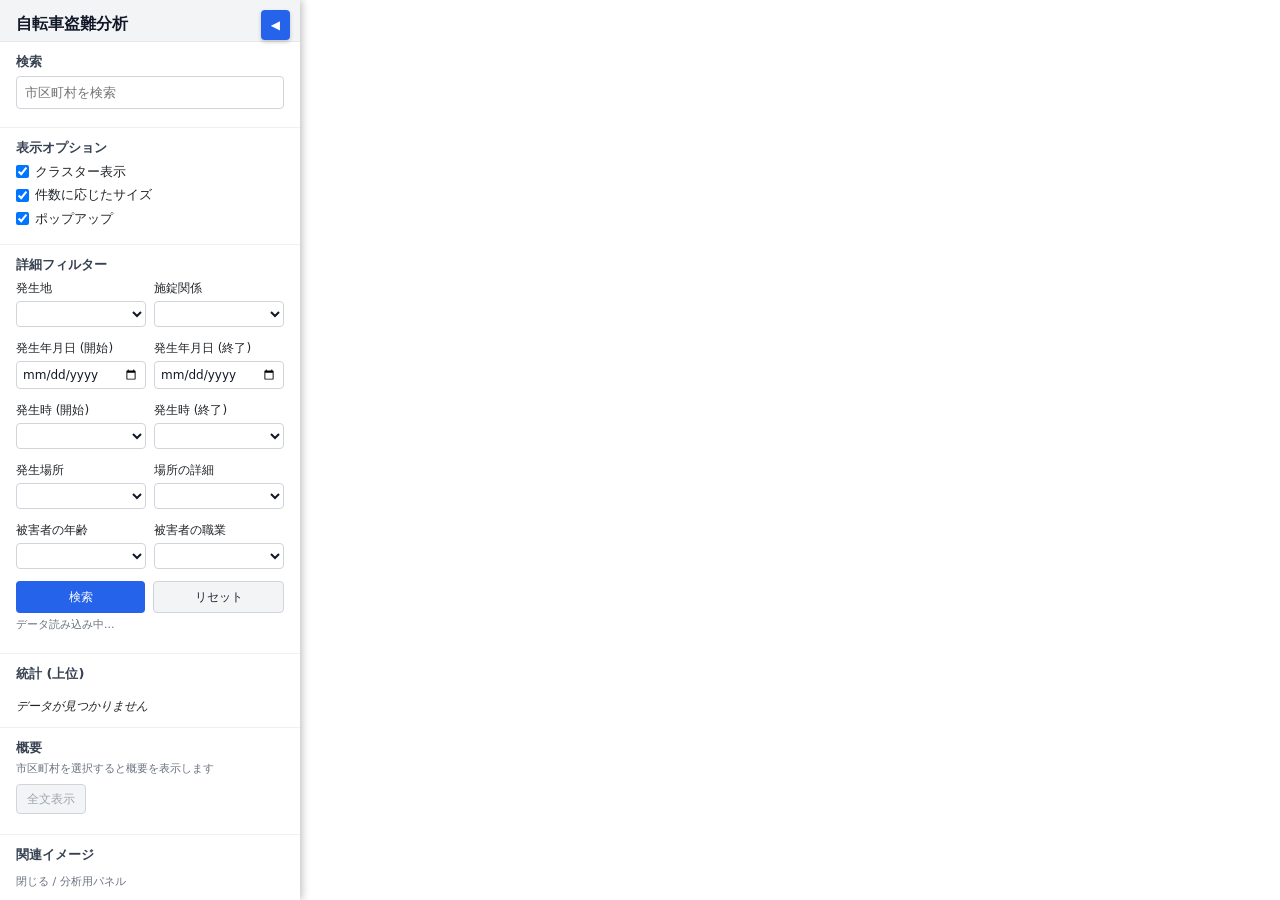
==== commit e5fd7c73: "Made some upgrades." ====
--- a/index.html
+++ b/index.html
@@ -16,181 +16,8 @@
     
             <meta name="viewport" content="width=device-width,
                 initial-scale=1.0, maximum-scale=1.0, user-scalable=no" />
-            <style>
-                #map_f7c6290417a4e3bb10c1043409014bec {
-                    position: relative;
-                    width: 100.0%;
-                    height: 100.0%;
-                    left: 0.0%;
-                    top: 0.0%;
-                }
-                .leaflet-container { font-size: 1rem; }
-            </style>
-
-            <style>html, body {
-                width: 100%;
-                height: 100%;
-                margin: 0;
-                padding: 0;
-            }
-            </style>
-
-            <!-- Responsive side panel styles -->
-            <style>
-                .side-panel {
-                    position: fixed;
-                    top: 0;
-                    left: 0;
-                    height: 100%;
-                    width: 300px;
-                    max-width: 80%;
-                    background: #ffffff;
-                    box-shadow: 2px 0 8px rgba(0,0,0,0.25);
-                    transform: translateX(-80%); /* 半分見える状態がデフォルト(閉) */
-                    transition: transform 0.32s ease;
-                    z-index: 1090;
-                    display: flex;
-                    flex-direction: column;
-                    font-family: system-ui, -apple-system, BlinkMacSystemFont, "Segoe UI", Roboto, Oxygen, Ubuntu, Cantarell, "Fira Sans", "Droid Sans", "Helvetica Neue", Arial, sans-serif;
-                }
-                .side-panel.open { transform: translateX(0); }
-                .side-panel header {
-                    padding: 14px 16px 8px;
-                    background: #f3f4f6;
-                    border-bottom: 1px solid #e5e7eb;
-                    position: relative;
-                }
-                .side-panel header h2 {
-                    margin: 0;
-                    font-size: 16px;
-                    font-weight: 600;
-                    color: #111827;
-                }
-                #panelToggle {
-                    position: absolute;
-                    top: 10px;
-                    right: 10px;
-                    background: #2563eb;
-                    color: #fff;
-                    border: none;
-                    padding: 6px 10px;
-                    font-size: 12px;
-                    border-radius: 4px;
-                    cursor: pointer;
-                    box-shadow: 0 2px 4px rgba(0,0,0,0.2);
-                }
-                #panelToggle:focus { outline: 2px solid #fff; }
-                .panel-section { padding: 12px 16px; border-bottom: 1px solid #f0f0f0; }
-                .panel-section h3 { margin: 0 0 6px; font-size: 13px; font-weight: 600; color: #374151; }
-                .panel-section label { display: flex; align-items: center; gap: 6px; font-size: 13px; margin-bottom: 4px; }
-                .panel-scroll { flex: 1 1 auto; overflow-y: auto; }
-                .panel-footer { padding: 10px 16px; font-size: 11px; color: #6b7280; }
-                .search-box input { width: 100%; padding: 6px 8px; font-size: 13px; border: 1px solid #d1d5db; border-radius: 4px; }
-                .search-results { margin-top: 6px; display: flex; flex-direction: column; gap: 4px; }
-                .search-results button { text-align: left; border: 1px solid #dbeafe; background: #eff6ff; color: #1e3a8a; border-radius: 4px; padding: 6px 8px; font-size: 12px; cursor: pointer; transition: background 0.2s ease, border-color 0.2s ease; }
-                .search-results button:hover, .search-results button:focus { background: #dbeafe; outline: none; }
-                .search-results button.active { background: #bfdbfe; border-color: #2563eb; }
-                .badge-count { background:#2563eb; color:#fff; border-radius:10px; padding:2px 6px; font-size:11px; }
-                .stat-chips { display: flex; flex-wrap: wrap; gap: 8px; margin-bottom: 10px; }
-                .stat-chip { flex: 1 1 45%; min-width: 120px; border: 1px solid #e5e7eb; border-radius: 6px; padding: 6px 8px; background: #f9fafb; }
-                .stat-chip strong { display: block; font-size: 15px; color: #111827; }
-                .stat-chip span { font-size: 11px; color: #6b7280; }
-                .stat-row { width: 100%; display: flex; justify-content: space-between; align-items: center; background: #f8fafc; border: 1px solid #e5e7eb; border-radius: 5px; padding: 6px 8px; font-size: 12px; margin-bottom: 4px; cursor: pointer; transition: background 0.2s ease, border-color 0.2s ease; }
-                .stat-row:hover, .stat-row:focus { background: #eff6ff; border-color: #bfdbfe; outline: none; }
-                .muted-text { font-size: 11px; color: #6b7280; margin: 4px 0 6px; }
-                .overview-toggle { border: 1px solid #93c5fd; background: #e0f2fe; color: #1d4ed8; border-radius: 4px; padding: 5px 10px; font-size: 12px; cursor: pointer; margin-bottom: 8px; transition: background 0.2s ease, border-color 0.2s ease; }
-                .overview-toggle:hover:not(:disabled) { background: #bfdbfe; }
-                .overview-toggle:disabled { background: #f3f4f6; border-color: #d1d5db; color: #9ca3af; cursor: not-allowed; }
-                .overview-list { list-style: none; margin: 0; padding: 0; display: flex; flex-direction: column; gap: 6px; font-size: 12px; }
-                .overview-list li { background: #f9fafb; border: 1px solid #e5e7eb; border-radius: 6px; padding: 8px; line-height: 1.5; }
-                .overview-list li strong { display: block; font-size: 13px; margin-bottom: 4px; color: #111827; }
-                .panel-images { display: grid; grid-template-columns: repeat(auto-fill, minmax(90px, 1fr)); gap: 8px; }
-                .image-card { position: relative; border-radius: 6px; overflow: hidden; border: 1px solid #e5e7eb; background: #f8fafc; min-height: 70px; }
-                .image-card img { width: 100%; height: 100%; object-fit: cover; display: block; }
-                .image-card span { position: absolute; left: 0; right: 0; bottom: 0; background: rgba(0,0,0,0.45); color: #fff; font-size: 11px; padding: 2px 4px; white-space: nowrap; overflow: hidden; text-overflow: ellipsis; }
-                .image-placeholder { background: #f3f4f6; color: #6b7280; border: 1px dashed #d1d5db; border-radius: 6px; padding: 10px; font-size: 12px; text-align: center; }
-                .image-modal { position: fixed; inset: 0; background: rgba(0,0,0,0.65); display: flex; align-items: center; justify-content: center; z-index: 2000; padding: 20px; opacity: 0; pointer-events: none; transition: opacity 0.2s ease; }
-                .image-modal.open { opacity: 1; pointer-events: auto; }
-                .image-modal figure { max-width: 90vw; max-height: 90vh; margin: 0; background: #fff; border-radius: 10px; overflow: hidden; box-shadow: 0 10px 25px rgba(0,0,0,0.35); position: relative; }
-                .image-modal img { max-width: 100%; max-height: 100%; display: block; }
-                .image-modal figcaption { padding: 10px 14px; font-size: 14px; color: #111827; background: #f9fafb; border-top: 1px solid #e5e7eb; }
-                .image-modal button { position: absolute; top: 8px; right: 8px; border: none; background: rgba(0,0,0,0.6); color: #fff; border-radius: 999px; width: 32px; height: 32px; font-size: 18px; cursor: pointer; display: flex; align-items: center; justify-content: center; }
-                @media (max-width: 600px) {
-                    #togglePanelBtn { top: 8px; left: 8px; font-size: 13px; padding: 8px 12px; }
-                    .side-panel { width: 260px; }
-                }
-            </style>
-
-            <style>#map {
-                position:absolute;
-                top:0;
-                bottom:0;
-                right:0;
-                left:0;
-                }
-            </style>
-
-            <style>
-                .layer-toggle {
-                    display: flex;
-                    flex-direction: column;
-                    gap: 6px;
-                    padding: 6px;
-                }
-                .layer-toggle .toggle-title {
-                    font-size: 12px;
-                    font-weight: 600;
-                    color: #111827;
-                    margin-bottom: 2px;
-                }
-                .layer-toggle .button-row {
-                    display: flex;
-                    gap: 4px;
-                    flex-wrap: wrap;
-                }
-                .layer-toggle button {
-                    border: none;
-                    background: #f3f4f6;
-                    color: #1f2937;
-                    padding: 6px 10px;
-                    font-size: 12px;
-                    border-radius: 4px;
-                    cursor: pointer;
-                    transition: background 0.2s ease;
-                }
-                .layer-toggle button.active {
-                    background: #2563eb;
-                    color: #ffffff;
-                }
-                .layer-toggle button:focus {
-                    outline: 2px solid rgba(37, 99, 235, 0.3);
-                    outline-offset: 1px;
-                }
-                .map-legend {
-                    background: rgba(255,255,255,0.94);
-                    padding: 10px 12px;
-                    border-radius: 6px;
-                    font-size: 12px;
-                    color: #1f2937;
-                    box-shadow: 0 2px 6px rgba(0,0,0,0.2);
-                    line-height: 1.4;
-                }
-                .map-legend .legend-title { font-weight: 600; margin-bottom: 4px; }
-                .map-legend .legend-scale { display: flex; align-items: flex-end; gap: 14px; }
-                .map-legend .legend-circle {
-                    border-radius: 50%;
-                    border: 2px solid #2563eb;
-                    background: rgba(37,99,235,0.15);
-                    display: flex;
-                    align-items: center;
-                    justify-content: center;
-                    color: #1d4ed8;
-                    font-size: 10px;
-                }
-                .legend-circle[data-size="large"] { width: 32px; height: 32px; }
-                .legend-circle[data-size="medium"] { width: 22px; height: 22px; }
-                .legend-circle[data-size="small"] { width: 14px; height: 14px; }
-            </style>
+            <link rel="stylesheet" href="styles.css"/>
+            <link rel="stylesheet" href="map.css"/>
 
             <script>
                 L_NO_TOUCH = false;
@@ -220,6 +47,58 @@
                 <label><input type="checkbox" id="chkCluster" checked /> クラスター表示</label>
                 <label><input type="checkbox" id="chkSizeScale" checked /> 件数に応じたサイズ</label>
                 <label><input type="checkbox" id="chkTooltips" checked /> ポップアップ</label>
+            </section>
+            <section class="panel-section" id="incidentFilterSection">
+                <h3>詳細フィルター</h3>
+                <div class="filter-grid">
+                    <label>
+                        <span>発生地</span>
+                        <select id="filterCity" aria-label="発生地フィルター"></select>
+                    </label>
+                    <label>
+                        <span>施錠関係</span>
+                        <select id="filterLock" aria-label="施錠関係フィルター"></select>
+                    </label>
+                    <label>
+                        <span>発生年月日 (開始)</span>
+                        <input type="date" id="filterDateFrom" aria-label="発生年月日開始" />
+                    </label>
+                    <label>
+                        <span>発生年月日 (終了)</span>
+                        <input type="date" id="filterDateTo" aria-label="発生年月日終了" />
+                    </label>
+                    <label>
+                        <span>発生時 (開始)</span>
+                        <select id="filterTimeFrom" aria-label="発生時開始"></select>
+                    </label>
+                    <label>
+                        <span>発生時 (終了)</span>
+                        <select id="filterTimeTo" aria-label="発生時終了"></select>
+                    </label>
+                    <label>
+                        <span>発生場所</span>
+                        <select id="filterPlace" aria-label="発生場所フィルター"></select>
+                    </label>
+                    <label>
+                        <span>場所の詳細</span>
+                        <select id="filterPlaceDetail" aria-label="発生場所詳細フィルター"></select>
+                    </label>
+                    <label>
+                        <span>被害者の年齢</span>
+                        <select id="filterAge" aria-label="被害者年齢フィルター"></select>
+                    </label>
+                    <label>
+                        <span>被害者の職業</span>
+                        <select id="filterJob" aria-label="被害者職業フィルター"></select>
+                    </label>
+                </div>
+                <div class="filter-actions">
+                    <button type="button" id="applyIncidentFilters">検索</button>
+                    <button type="button" id="resetIncidentFilters" class="ghost">リセット</button>
+                </div>
+                <p id="filterSummary" class="muted-text">データ読み込み中...</p>
+                <div id="filterResults" class="incident-results" aria-live="polite"></div>
+                <button type="button" id="filterLoadMore" class="ghost" style="display:none;">さらに表示</button>
             </section>
             <section class="panel-section" id="statsSection">
                 <h3>統計 (上位)</h3>
@@ -1450,11 +1329,36 @@
     const imageModalImg = document.getElementById('imageModalImg');
     const imageModalCaption = document.getElementById('imageModalCaption');
     const imageModalClose = document.getElementById('imageModalClose');
+    const filterSection = document.getElementById('incidentFilterSection');
+    const filterSummary = document.getElementById('filterSummary');
+    const filterResults = document.getElementById('filterResults');
+    const filterLoadMoreBtn = document.getElementById('filterLoadMore');
+    const applyIncidentFiltersBtn = document.getElementById('applyIncidentFilters');
+    const resetIncidentFiltersBtn = document.getElementById('resetIncidentFilters');
+    const filterControls = {
+        city: document.getElementById('filterCity'),
+        lock: document.getElementById('filterLock'),
+        dateFrom: document.getElementById('filterDateFrom'),
+        dateTo: document.getElementById('filterDateTo'),
+        timeFrom: document.getElementById('filterTimeFrom'),
+        timeTo: document.getElementById('filterTimeTo'),
+        place: document.getElementById('filterPlace'),
+        placeDetail: document.getElementById('filterPlaceDetail'),
+        victimAge: document.getElementById('filterAge'),
+        victimJob: document.getElementById('filterJob')
+    };
+    const incidentState = {
+        data: [],
+        filtered: [],
+        page: 1,
+        pageSize: 12
+    };
     const markerGroup = typeof marker_cluster_69c0f70e9b722f845cf326cb5aeaf27f !== 'undefined'
         ? marker_cluster_69c0f70e9b722f845cf326cb5aeaf27f
         : null;
     const cityRecords = [];
     const recordMap = {};
+    const markerByCity = {};
     const wikiCache = new Map();
     const imageCache = new Map();
     let recordSequence = 0;
@@ -1527,6 +1431,9 @@
             record.latlng = layer.getLatLng();
             cityRecords.push(record);
             recordMap[record.id] = record;
+            if (!markerByCity[record.name] || record.count > markerByCity[record.name].count) {
+                markerByCity[record.name] = record;
+            }
         });
     }
 
@@ -1835,6 +1742,13 @@
     renderImages(null);
 
     let highlightState = { marker: null, originalStyle: null, originalRadius: null, timeout: null };
+    const eventMarkerIcon = L.divIcon({
+        className: 'event-marker-icon',
+        html: '<div class="event-marker-inner"></div>',
+        iconSize: [28, 28],
+        iconAnchor: [14, 14]
+    });
+    let activeEventMarker = null;
 
     function resetHighlight() {
         if (highlightState.marker && typeof highlightState.marker.setStyle === 'function') {
@@ -1868,6 +1782,60 @@
         highlightState.timeout = setTimeout(() => resetHighlight(), 5500);
     }
 
+    function buildEventPopup(record, cityName) {
+        if (!record) {
+            return null;
+        }
+        const rows = [
+            ['発生地', record.city || cityName || '不明'],
+            ['発生年月日', formatDateDisplay(record.date)],
+            ['発生時', formatTimeDisplay(record.time)],
+            ['発生場所', record.place || '不明'],
+            ['詳細', record.place_detail || '情報なし'],
+            ['被害者の年齢', record.victim_age || '不明'],
+            ['被害者の職業', record.victim_job || '不明'],
+            ['施錠関係', record.lock || '不明']
+        ];
+        const items = rows.map(([label, value]) => (
+            `<li><strong>${escapeHtml(label)}</strong><span>${escapeHtml(value)}</span></li>`
+        )).join('');
+        const title = cityName || record.city || '発生地不明';
+        return `
+            <div class="event-popup">
+                <h4>${escapeHtml(title)}</h4>
+                <ul>${items}</ul>
+            </div>`;
+    }
+
+    function showIncidentEventMarker(markerRecord, incidentRecord) {
+        if (!markerRecord || !markerRecord.latlng || !incidentRecord) {
+            return;
+        }
+        if (!activeEventMarker) {
+            activeEventMarker = L.marker(markerRecord.latlng, {
+                icon: eventMarkerIcon,
+                riseOnHover: true
+            }).addTo(map_f7c6290417a4e3bb10c1043409014bec);
+        } else {
+            activeEventMarker.setLatLng(markerRecord.latlng);
+        }
+        if (typeof activeEventMarker.bringToFront === 'function') {
+            activeEventMarker.bringToFront();
+        }
+        const popupHtml = buildEventPopup(incidentRecord, markerRecord.name);
+        if (popupHtml) {
+            activeEventMarker.bindPopup(popupHtml, { maxWidth: 280 });
+            activeEventMarker.openPopup();
+        }
+    }
+
+    function clearEventMarker() {
+        if (activeEventMarker) {
+            map_f7c6290417a4e3bb10c1043409014bec.removeLayer(activeEventMarker);
+            activeEventMarker = null;
+        }
+    }
+
     function flyAndShow(record) {
         if (!record || !record.marker || !record.latlng) return;
         const targetZoom = Math.max(11, map_f7c6290417a4e3bb10c1043409014bec.getZoom());
@@ -1886,6 +1854,258 @@
             markerGroup.zoomToShowLayer(record.marker, () => flyAndShow(record));
         } else {
             flyAndShow(record);
+        }
+    }
+
+    function setFilterStatus(message) {
+        if (filterSummary) {
+            filterSummary.textContent = message;
+        }
+    }
+
+    function setFilterResultsPlaceholder(message) {
+        if (filterResults) {
+            filterResults.innerHTML = `<div class="result-empty">${message}</div>`;
+        }
+        if (filterLoadMoreBtn) {
+            filterLoadMoreBtn.style.display = 'none';
+        }
+    }
+
+    function populateTimeSelects() {
+        const selects = [filterControls.timeFrom, filterControls.timeTo];
+        const hours = Array.from({ length: 24 }, (_, idx) => idx.toString().padStart(2, '0'));
+        selects.forEach(select => {
+            if (!select) return;
+            const label = select === filterControls.timeFrom ? '開始指定なし' : '終了指定なし';
+            const options = [`<option value="">${label}</option>`];
+            hours.forEach(hour => {
+                options.push(`<option value="${hour}">${hour}時</option>`);
+            });
+            select.innerHTML = options.join('');
+        });
+    }
+
+    function populateSelectOptions(select, values, placeholderText) {
+        if (!select) return;
+        const unique = Array.from(new Set(values.filter(Boolean)));
+        unique.sort((a, b) => a.localeCompare(b, 'ja'));
+        const options = [`<option value="">${placeholderText}</option>`];
+        unique.forEach(value => {
+            options.push(`<option value="${escapeHtml(value)}">${escapeHtml(value)}</option>`);
+        });
+        const previous = select.value;
+        select.innerHTML = options.join('');
+        if (previous && unique.includes(previous)) {
+            select.value = previous;
+        }
+    }
+
+    function refreshPlaceDetailOptions() {
+        if (!filterControls.placeDetail) return;
+        const base = filterControls.place && filterControls.place.value
+            ? incidentState.data.filter(record => record.place === filterControls.place.value)
+            : incidentState.data;
+        populateSelectOptions(filterControls.placeDetail, base.map(record => record.place_detail), 'すべての詳細');
+    }
+
+    function populateFilterOptions() {
+        if (!incidentState.data.length) {
+            return;
+        }
+        populateSelectOptions(filterControls.city, incidentState.data.map(record => record.city), 'すべての発生地');
+        populateSelectOptions(filterControls.lock, incidentState.data.map(record => record.lock), 'すべての施錠状況');
+        populateSelectOptions(filterControls.place, incidentState.data.map(record => record.place), 'すべての発生場所');
+        populateSelectOptions(filterControls.victimAge, incidentState.data.map(record => record.victim_age), 'すべての年齢');
+        populateSelectOptions(filterControls.victimJob, incidentState.data.map(record => record.victim_job), 'すべての職業');
+        refreshPlaceDetailOptions();
+    }
+
+    function normalizeIncidentRecord(record) {
+        const normalize = (value) => (value === null || value === undefined) ? '' : String(value).trim();
+        const normalizeTime = (value) => {
+            const text = normalize(value);
+            if (!text) {
+                return '';
+            }
+            if (/^\d{1,2}$/.test(text)) {
+                return text.padStart(2, '0');
+            }
+            const match = text.match(/(\d{1,2})/);
+            return match ? match[1].padStart(2, '0') : text;
+        };
+        return {
+            city: normalize(record.city),
+            district: normalize(record.district),
+            date: normalize(record.date),
+            time: normalizeTime(record.time),
+            place: normalize(record.place),
+            place_detail: normalize(record.place_detail),
+            victim_age: normalize(record.victim_age),
+            victim_job: normalize(record.victim_job),
+            lock: normalize(record.lock)
+        };
+    }
+
+    async function loadIncidentData() {
+        if (!filterSection) {
+            return;
+        }
+        setFilterStatus('データ読み込み中...');
+        setFilterResultsPlaceholder('インシデントを読み込んでいます');
+        try {
+            const response = await fetch('incidents.json', { cache: 'no-store' });
+            if (!response.ok) {
+                throw new Error(`HTTP ${response.status}`);
+            }
+            const payload = await response.json();
+            const records = Array.isArray(payload.records) ? payload.records : [];
+            incidentState.data = records.map(normalizeIncidentRecord);
+            incidentState.page = 1;
+            incidentState.filtered = incidentState.data.slice();
+            populateFilterOptions();
+            applyIncidentFilters(true);
+            setFilterStatus(`全 ${incidentState.data.length.toLocaleString()} 件中 ${incidentState.filtered.length.toLocaleString()} 件を表示`);
+        } catch (error) {
+            console.error('Failed to load incidents.json', error);
+            setFilterStatus('データ読み込みに失敗しました（ローカル閲覧の場合は http 経由で開いてください）');
+            setFilterResultsPlaceholder('データを取得できませんでした');
+        }
+    }
+
+    function getFilterValues() {
+        return {
+            city: filterControls.city ? filterControls.city.value : '',
+            lock: filterControls.lock ? filterControls.lock.value : '',
+            dateFrom: filterControls.dateFrom ? filterControls.dateFrom.value : '',
+            dateTo: filterControls.dateTo ? filterControls.dateTo.value : '',
+            timeFrom: filterControls.timeFrom ? filterControls.timeFrom.value : '',
+            timeTo: filterControls.timeTo ? filterControls.timeTo.value : '',
+            place: filterControls.place ? filterControls.place.value : '',
+            placeDetail: filterControls.placeDetail ? filterControls.placeDetail.value : '',
+            victimAge: filterControls.victimAge ? filterControls.victimAge.value : '',
+            victimJob: filterControls.victimJob ? filterControls.victimJob.value : ''
+        };
+    }
+
+    function matchesFilters(record, filters) {
+        if (filters.city && record.city !== filters.city) return false;
+        if (filters.lock && record.lock !== filters.lock) return false;
+        if (filters.place && record.place !== filters.place) return false;
+        if (filters.placeDetail && record.place_detail !== filters.placeDetail) return false;
+        if (filters.victimAge && record.victim_age !== filters.victimAge) return false;
+        if (filters.victimJob && record.victim_job !== filters.victimJob) return false;
+        if (filters.dateFrom && record.date && record.date < filters.dateFrom) return false;
+        if (filters.dateTo && record.date && record.date > filters.dateTo) return false;
+        if (filters.dateFrom && !record.date) return false;
+        if (filters.dateTo && !record.date) return false;
+        if (filters.timeFrom && record.time && record.time < filters.timeFrom) return false;
+        if (filters.timeTo && record.time && record.time > filters.timeTo) return false;
+        if ((filters.timeFrom || filters.timeTo) && !record.time) return false;
+        return true;
+    }
+
+    function formatDateDisplay(value) {
+        if (!value) return '日付不明';
+        const match = value.match(/^(\d{4})-(\d{2})-(\d{2})$/);
+        if (match) {
+            return `${match[1]}/${match[2]}/${match[3]}`;
+        }
+        return value;
+    }
+
+    function formatTimeDisplay(value) {
+        if (!value) return '時間不明';
+        if (/^\d{2}$/.test(value)) {
+            return `${value}時台`;
+        }
+        return value;
+    }
+
+    function renderIncidentCard(record, index) {
+        const cityLabel = record.city || '発生地不明';
+        const detailLines = [record.district, record.place_detail].filter(Boolean).map(escapeHtml);
+        const detailText = detailLines.length ? detailLines.join(' / ') : '詳細情報なし';
+        const lockLabel = record.lock || '施錠情報なし';
+        const badges = [record.victim_age || '年齢不明', record.victim_job || '職業不明'];
+        return `
+            <article class="incident-card" tabindex="0" data-city="${escapeHtml(record.city || '')}" data-index="${index}">
+                <header>
+                    <strong>${escapeHtml(cityLabel)}</strong>
+                    <span>${escapeHtml(formatDateDisplay(record.date))} / ${escapeHtml(formatTimeDisplay(record.time))}</span>
+                </header>
+                <p class="incident-detail">${detailText}</p>
+                <p class="incident-place">${escapeHtml(record.place || '発生場所不明')}</p>
+                <div class="incident-badges">
+                    ${badges.map(label => `<span class="pill">${escapeHtml(label)}</span>`).join('')}
+                </div>
+                <div class="incident-meta">
+                    <span>${escapeHtml(lockLabel)}</span>
+                </div>
+            </article>`;
+    }
+
+    function renderIncidentResults() {
+        if (!filterResults) return;
+        if (!incidentState.filtered.length) {
+            setFilterResultsPlaceholder('条件に一致するデータがありません');
+            setFilterStatus('該当データなし');
+            return;
+        }
+        const limit = incidentState.page * incidentState.pageSize;
+        const rows = [];
+        const max = Math.min(limit, incidentState.filtered.length);
+        for (let idx = 0; idx < max; idx += 1) {
+            rows.push(renderIncidentCard(incidentState.filtered[idx], idx));
+        }
+        filterResults.innerHTML = rows.join('');
+        if (filterLoadMoreBtn) {
+            filterLoadMoreBtn.style.display = incidentState.filtered.length > limit ? 'block' : 'none';
+        }
+        setFilterStatus(`全 ${incidentState.data.length.toLocaleString()} 件中 ${incidentState.filtered.length.toLocaleString()} 件を表示`);
+    }
+
+    function applyIncidentFilters(resetPage = true) {
+        if (!filterSection || !incidentState.data.length) {
+            return;
+        }
+        if (resetPage) {
+            incidentState.page = 1;
+        }
+        const filters = getFilterValues();
+        incidentState.filtered = incidentState.data.filter(record => matchesFilters(record, filters));
+        renderIncidentResults();
+    }
+
+    function resetIncidentFilterControls() {
+        Object.values(filterControls).forEach(control => {
+            if (!control) {
+                return;
+            }
+            if (control.tagName === 'SELECT' || control.tagName === 'INPUT') {
+                control.value = '';
+            }
+        });
+        refreshPlaceDetailOptions();
+    }
+
+    function handleIncidentCardActivation(card) {
+        if (!card) return;
+        const cityName = card.getAttribute('data-city');
+        const indexValue = Number(card.getAttribute('data-index'));
+        const incidentRecord = Number.isFinite(indexValue) ? incidentState.filtered[indexValue] : null;
+        if (!cityName && !incidentRecord) {
+            return;
+        }
+        let markerRecord = cityName ? (markerByCity[cityName] || cityRecords.find(item => item.name === cityName)) : null;
+        if (!markerRecord && incidentRecord && incidentRecord.city) {
+            markerRecord = markerByCity[incidentRecord.city] || cityRecords.find(item => item.name === incidentRecord.city);
+        }
+        if (markerRecord) {
+            focusOnRecord(markerRecord);
+            if (incidentRecord) {
+                showIncidentEventMarker(markerRecord, incidentRecord);
+            }
         }
     }
 
@@ -2011,6 +2231,57 @@
     }
 
     renderSearchList('');
+
+    map_f7c6290417a4e3bb10c1043409014bec.on('click', (ev) => {
+        const target = ev.originalEvent ? ev.originalEvent.target : null;
+        const isInteractive = target && target.classList && target.classList.contains('leaflet-interactive');
+        if (!isInteractive) {
+            clearEventMarker();
+        }
+    });
+
+    if (filterSection) {
+        populateTimeSelects();
+        if (applyIncidentFiltersBtn) {
+            applyIncidentFiltersBtn.addEventListener('click', () => applyIncidentFilters(true));
+        }
+        if (resetIncidentFiltersBtn) {
+            resetIncidentFiltersBtn.addEventListener('click', () => {
+                resetIncidentFilterControls();
+                applyIncidentFilters(true);
+            });
+        }
+        if (filterLoadMoreBtn) {
+            filterLoadMoreBtn.addEventListener('click', () => {
+                incidentState.page += 1;
+                renderIncidentResults();
+            });
+        }
+        if (filterControls.place) {
+            filterControls.place.addEventListener('change', () => {
+                refreshPlaceDetailOptions();
+            });
+        }
+        if (filterResults) {
+            filterResults.addEventListener('click', (ev) => {
+                const card = ev.target.closest('.incident-card');
+                if (!card) return;
+                handleIncidentCardActivation(card);
+            });
+            filterResults.addEventListener('keydown', (ev) => {
+                if (ev.key !== 'Enter' && ev.key !== ' ') {
+                    return;
+                }
+                const card = ev.target.closest('.incident-card');
+                if (!card) return;
+                ev.preventDefault();
+                handleIncidentCardActivation(card);
+            });
+        }
+        loadIncidentData();
+    } else if (filterSummary) {
+        filterSummary.textContent = '';
+    }
 })();
 </script>
 </html>
--- a/styles.css
+++ b/styles.css
@@ -0,0 +1,671 @@
+html, body {
+    width: 100%;
+    height: 100%;
+    margin: 0;
+    padding: 0;
+}
+
+.side-panel {
+    position: fixed;
+    top: 0;
+    left: 0;
+    height: 100%;
+    width: 300px;
+    max-width: 80%;
+    background: #ffffff;
+    box-shadow: 2px 0 8px rgba(0, 0, 0, 0.25);
+    transform: translateX(-80%);
+    transition: transform 0.32s ease;
+    z-index: 1090;
+    display: flex;
+    flex-direction: column;
+    font-family: system-ui, -apple-system, BlinkMacSystemFont, "Segoe UI", Roboto, Oxygen, Ubuntu, Cantarell, "Fira Sans", "Droid Sans", "Helvetica Neue", Arial, sans-serif;
+}
+
+.side-panel.open {
+    transform: translateX(0);
+}
+
+.side-panel header {
+    padding: 14px 16px 8px;
+    background: #f3f4f6;
+    border-bottom: 1px solid #e5e7eb;
+    position: relative;
+}
+
+.side-panel header h2 {
+    margin: 0;
+    font-size: 16px;
+    font-weight: 600;
+    color: #111827;
+}
+
+#panelToggle {
+    position: absolute;
+    top: 10px;
+    right: 10px;
+    background: #2563eb;
+    color: #fff;
+    border: none;
+    padding: 6px 10px;
+    font-size: 12px;
+    border-radius: 4px;
+    cursor: pointer;
+    box-shadow: 0 2px 4px rgba(0, 0, 0, 0.2);
+}
+
+#panelToggle:focus {
+    outline: 2px solid #fff;
+}
+
+.panel-section {
+    padding: 12px 16px;
+    border-bottom: 1px solid #f0f0f0;
+}
+
+.panel-section h3 {
+    margin: 0 0 6px;
+    font-size: 13px;
+    font-weight: 600;
+    color: #374151;
+}
+
+.panel-section label {
+    display: flex;
+    align-items: center;
+    gap: 6px;
+    font-size: 13px;
+    margin-bottom: 4px;
+}
+
+.panel-scroll {
+    flex: 1 1 auto;
+    overflow-y: auto;
+}
+
+.panel-footer {
+    padding: 10px 16px;
+    font-size: 11px;
+    color: #6b7280;
+}
+
+.search-box input {
+    width: 100%;
+    padding: 6px 8px;
+    font-size: 13px;
+    border: 1px solid #d1d5db;
+    border-radius: 4px;
+}
+
+.search-results {
+    margin-top: 6px;
+    display: flex;
+    flex-direction: column;
+    gap: 4px;
+}
+
+.search-results button {
+    text-align: left;
+    border: 1px solid #dbeafe;
+    background: #eff6ff;
+    color: #1e3a8a;
+    border-radius: 4px;
+    padding: 6px 8px;
+    font-size: 12px;
+    cursor: pointer;
+    transition: background 0.2s ease, border-color 0.2s ease;
+}
+
+.search-results button:hover,
+.search-results button:focus {
+    background: #dbeafe;
+    outline: none;
+}
+
+.search-results button.active {
+    background: #bfdbfe;
+    border-color: #2563eb;
+}
+
+.badge-count {
+    background: #2563eb;
+    color: #fff;
+    border-radius: 10px;
+    padding: 2px 6px;
+    font-size: 11px;
+}
+
+.stat-chips {
+    display: flex;
+    flex-wrap: wrap;
+    gap: 8px;
+    margin-bottom: 10px;
+}
+
+.stat-chip {
+    flex: 1 1 45%;
+    min-width: 120px;
+    border: 1px solid #e5e7eb;
+    border-radius: 6px;
+    padding: 6px 8px;
+    background: #f9fafb;
+}
+
+.stat-chip strong {
+    display: block;
+    font-size: 15px;
+    color: #111827;
+}
+
+.stat-chip span {
+    font-size: 11px;
+    color: #6b7280;
+}
+
+.stat-row {
+    width: 100%;
+    display: flex;
+    justify-content: space-between;
+    align-items: center;
+    background: #f8fafc;
+    border: 1px solid #e5e7eb;
+    border-radius: 5px;
+    padding: 6px 8px;
+    font-size: 12px;
+    margin-bottom: 4px;
+    cursor: pointer;
+    transition: background 0.2s ease, border-color 0.2s ease;
+}
+
+.stat-row:hover,
+.stat-row:focus {
+    background: #eff6ff;
+    border-color: #bfdbfe;
+    outline: none;
+}
+
+.muted-text {
+    font-size: 11px;
+    color: #6b7280;
+    margin: 4px 0 6px;
+}
+
+.overview-toggle {
+    border: 1px solid #93c5fd;
+    background: #e0f2fe;
+    color: #1d4ed8;
+    border-radius: 4px;
+    padding: 5px 10px;
+    font-size: 12px;
+    cursor: pointer;
+    margin-bottom: 8px;
+    transition: background 0.2s ease, border-color 0.2s ease;
+}
+
+.overview-toggle:hover:not(:disabled) {
+    background: #bfdbfe;
+}
+
+.overview-toggle:disabled {
+    background: #f3f4f6;
+    border-color: #d1d5db;
+    color: #9ca3af;
+    cursor: not-allowed;
+}
+
+.overview-list {
+    list-style: none;
+    margin: 0;
+    padding: 0;
+    display: flex;
+    flex-direction: column;
+    gap: 6px;
+    font-size: 12px;
+}
+
+.overview-list li {
+    background: #f9fafb;
+    border: 1px solid #e5e7eb;
+    border-radius: 6px;
+    padding: 8px;
+    line-height: 1.5;
+}
+
+.overview-list li strong {
+    display: block;
+    font-size: 13px;
+    margin-bottom: 4px;
+    color: #111827;
+}
+
+.panel-images {
+    display: grid;
+    grid-template-columns: repeat(auto-fill, minmax(90px, 1fr));
+    gap: 8px;
+}
+
+.image-card {
+    position: relative;
+    border-radius: 6px;
+    overflow: hidden;
+    border: 1px solid #e5e7eb;
+    background: #f8fafc;
+    min-height: 70px;
+}
+
+.image-card img {
+    width: 100%;
+    height: 100%;
+    object-fit: cover;
+    display: block;
+}
+
+.image-card span {
+    position: absolute;
+    left: 0;
+    right: 0;
+    bottom: 0;
+    background: rgba(0, 0, 0, 0.45);
+    color: #fff;
+    font-size: 11px;
+    padding: 2px 4px;
+    white-space: nowrap;
+    overflow: hidden;
+    text-overflow: ellipsis;
+}
+
+.image-placeholder {
+    background: #f3f4f6;
+    color: #6b7280;
+    border: 1px dashed #d1d5db;
+    border-radius: 6px;
+    padding: 10px;
+    font-size: 12px;
+    text-align: center;
+}
+
+.image-modal {
+    position: fixed;
+    inset: 0;
+    background: rgba(0, 0, 0, 0.65);
+    display: flex;
+    align-items: center;
+    justify-content: center;
+    z-index: 2000;
+    padding: 20px;
+    opacity: 0;
+    pointer-events: none;
+    transition: opacity 0.2s ease;
+}
+
+.image-modal.open {
+    opacity: 1;
+    pointer-events: auto;
+}
+
+.image-modal figure {
+    max-width: 90vw;
+    max-height: 90vh;
+    margin: 0;
+    background: #fff;
+    border-radius: 10px;
+    overflow: hidden;
+    box-shadow: 0 10px 25px rgba(0, 0, 0, 0.35);
+    position: relative;
+}
+
+.image-modal img {
+    max-width: 100%;
+    max-height: 100%;
+    display: block;
+}
+
+.image-modal figcaption {
+    padding: 10px 14px;
+    font-size: 14px;
+    color: #111827;
+    background: #f9fafb;
+    border-top: 1px solid #e5e7eb;
+}
+
+.image-modal button {
+    position: absolute;
+    top: 8px;
+    right: 8px;
+    border: none;
+    background: rgba(0, 0, 0, 0.6);
+    color: #fff;
+    border-radius: 999px;
+    width: 32px;
+    height: 32px;
+    font-size: 18px;
+    cursor: pointer;
+    display: flex;
+    align-items: center;
+    justify-content: center;
+}
+
+.filter-grid {
+    display: grid;
+    grid-template-columns: repeat(2, minmax(0, 1fr));
+    gap: 8px;
+}
+
+.filter-grid label {
+    flex-direction: column;
+    align-items: flex-start;
+    font-size: 12px;
+    gap: 4px;
+}
+
+.filter-grid select,
+.filter-grid input {
+    width: 100%;
+    font-size: 12px;
+    padding: 4px 6px;
+    border: 1px solid #d1d5db;
+    border-radius: 4px;
+    background: #fff;
+    color: #111827;
+}
+
+.filter-actions {
+    display: flex;
+    gap: 8px;
+    margin-top: 8px;
+}
+
+.filter-actions button {
+    flex: 1;
+    border: none;
+    border-radius: 4px;
+    padding: 6px 8px;
+    font-size: 12px;
+    cursor: pointer;
+    transition: background 0.2s ease, opacity 0.2s ease;
+}
+
+.filter-actions button:not(.ghost) {
+    background: #2563eb;
+    color: #fff;
+}
+
+.filter-actions button.ghost {
+    background: #f3f4f6;
+    color: #1f2937;
+    border: 1px solid #d1d5db;
+}
+
+.filter-actions button:hover {
+    opacity: 0.9;
+}
+
+.incident-results {
+    display: flex;
+    flex-direction: column;
+    gap: 8px;
+    margin-top: 8px;
+}
+
+.incident-card {
+    border: 1px solid #e5e7eb;
+    border-radius: 6px;
+    padding: 8px;
+    background: #fdfdfd;
+    font-size: 12px;
+    cursor: pointer;
+    transition: border-color 0.2s ease, box-shadow 0.2s ease;
+}
+
+.incident-card header {
+    display: flex;
+    justify-content: space-between;
+    gap: 8px;
+    font-size: 12px;
+    margin-bottom: 4px;
+}
+
+.incident-card header strong {
+    font-size: 13px;
+    color: #111827;
+}
+
+.incident-card header span {
+    font-size: 11px;
+    color: #6b7280;
+}
+
+.incident-card:focus,
+.incident-card:hover {
+    border-color: #93c5fd;
+    box-shadow: 0 0 0 2px rgba(147, 197, 253, 0.4);
+    outline: none;
+}
+
+.incident-detail {
+    margin: 0;
+    color: #4b5563;
+}
+
+.incident-place {
+    margin: 4px 0;
+    font-weight: 600;
+    color: #1f2937;
+}
+
+.incident-badges {
+    display: flex;
+    flex-wrap: wrap;
+    gap: 4px;
+    margin: 4px 0;
+}
+
+.pill {
+    background: #e0f2fe;
+    color: #0369a1;
+    border-radius: 999px;
+    padding: 2px 8px;
+    font-size: 11px;
+}
+
+.incident-meta {
+    font-size: 11px;
+    color: #6b7280;
+}
+
+.result-empty {
+    border: 1px dashed #d1d5db;
+    border-radius: 6px;
+    padding: 10px;
+    font-size: 12px;
+    color: #6b7280;
+    text-align: center;
+}
+
+#filterLoadMore {
+    width: 100%;
+    margin-top: 6px;
+    border-radius: 4px;
+    border: 1px solid #d1d5db;
+    padding: 6px 0;
+    font-size: 12px;
+    background: #fff;
+    color: #1f2937;
+    cursor: pointer;
+    transition: background 0.2s ease;
+}
+
+#filterLoadMore:hover {
+    background: #f3f4f6;
+}
+
+.event-marker-icon {
+    background: transparent;
+    border: none;
+}
+
+.event-marker-inner {
+    width: 18px;
+    height: 18px;
+    border-radius: 50%;
+    border: 2px solid #fff;
+    background: rgba(249, 115, 22, 0.95);
+    box-shadow: 0 0 8px rgba(251, 146, 60, 0.8), 0 0 18px rgba(251, 146, 60, 0.5);
+    animation: eventPulse 1.6s ease-out infinite;
+}
+
+@keyframes eventPulse {
+    0% {
+        transform: scale(0.8);
+        box-shadow: 0 0 6px rgba(251, 146, 60, 0.7), 0 0 12px rgba(251, 146, 60, 0.4);
+    }
+    50% {
+        transform: scale(1.1);
+        box-shadow: 0 0 14px rgba(249, 115, 22, 0.9), 0 0 26px rgba(249, 115, 22, 0.6);
+    }
+    100% {
+        transform: scale(0.85);
+        box-shadow: 0 0 8px rgba(251, 146, 60, 0.8), 0 0 14px rgba(251, 146, 60, 0.5);
+    }
+}
+
+.event-popup {
+    font-size: 12px;
+    color: #1f2937;
+    line-height: 1.4;
+}
+
+.event-popup h4 {
+    margin: 0 0 6px;
+    font-size: 13px;
+    color: #0f172a;
+}
+
+.event-popup ul {
+    list-style: none;
+    padding: 0;
+    margin: 0;
+    display: flex;
+    flex-direction: column;
+    gap: 4px;
+}
+
+.event-popup li {
+    display: flex;
+    justify-content: space-between;
+    gap: 6px;
+    border-bottom: 1px dashed #e5e7eb;
+    padding-bottom: 2px;
+}
+
+.event-popup li strong {
+    min-width: 86px;
+    color: #475569;
+}
+
+.event-popup li span {
+    flex: 1 1 auto;
+    text-align: right;
+    color: #0f172a;
+}
+
+@media (max-width: 600px) {
+    #togglePanelBtn {
+        top: 8px;
+        left: 8px;
+        font-size: 13px;
+        padding: 8px 12px;
+    }
+
+    .side-panel {
+        width: 260px;
+    }
+}
+
+.layer-toggle {
+    display: flex;
+    flex-direction: column;
+    gap: 6px;
+    padding: 6px;
+}
+
+.layer-toggle .toggle-title {
+    font-size: 12px;
+    font-weight: 600;
+    color: #111827;
+    margin-bottom: 2px;
+}
+
+.layer-toggle .button-row {
+    display: flex;
+    gap: 4px;
+    flex-wrap: wrap;
+}
+
+.layer-toggle button {
+    border: none;
+    background: #f3f4f6;
+    color: #1f2937;
+    padding: 6px 10px;
+    font-size: 12px;
+    border-radius: 4px;
+    cursor: pointer;
+    transition: background 0.2s ease;
+}
+
+.layer-toggle button.active {
+    background: #2563eb;
+    color: #ffffff;
+}
+
+.layer-toggle button:focus {
+    outline: 2px solid rgba(37, 99, 235, 0.3);
+    outline-offset: 1px;
+}
+
+.map-legend {
+    background: rgba(255, 255, 255, 0.94);
+    padding: 10px 12px;
+    border-radius: 6px;
+    font-size: 12px;
+    color: #1f2937;
+    box-shadow: 0 2px 6px rgba(0, 0, 0, 0.2);
+    line-height: 1.4;
+}
+
+.map-legend .legend-title {
+    font-weight: 600;
+    margin-bottom: 4px;
+}
+
+.map-legend .legend-scale {
+    display: flex;
+    align-items: flex-end;
+    gap: 14px;
+}
+
+.map-legend .legend-circle {
+    border-radius: 50%;
+    border: 2px solid #2563eb;
+    background: rgba(37, 99, 235, 0.15);
+    display: flex;
+    align-items: center;
+    justify-content: center;
+    color: #1d4ed8;
+    font-size: 10px;
+}
+
+.legend-circle[data-size="large"] {
+    width: 32px;
+    height: 32px;
+}
+
+.legend-circle[data-size="medium"] {
+    width: 22px;
+    height: 22px;
+}
+
+.legend-circle[data-size="small"] {
+    width: 14px;
+    height: 14px;
+}
--- a/map.css
+++ b/map.css
@@ -0,0 +1,19 @@
+#map_f7c6290417a4e3bb10c1043409014bec {
+    position: relative;
+    width: 100%;
+    height: 100%;
+    left: 0;
+    top: 0;
+}
+
+.leaflet-container {
+    font-size: 1rem;
+}
+
+#map {
+    position: absolute;
+    top: 0;
+    bottom: 0;
+    right: 0;
+    left: 0;
+}
